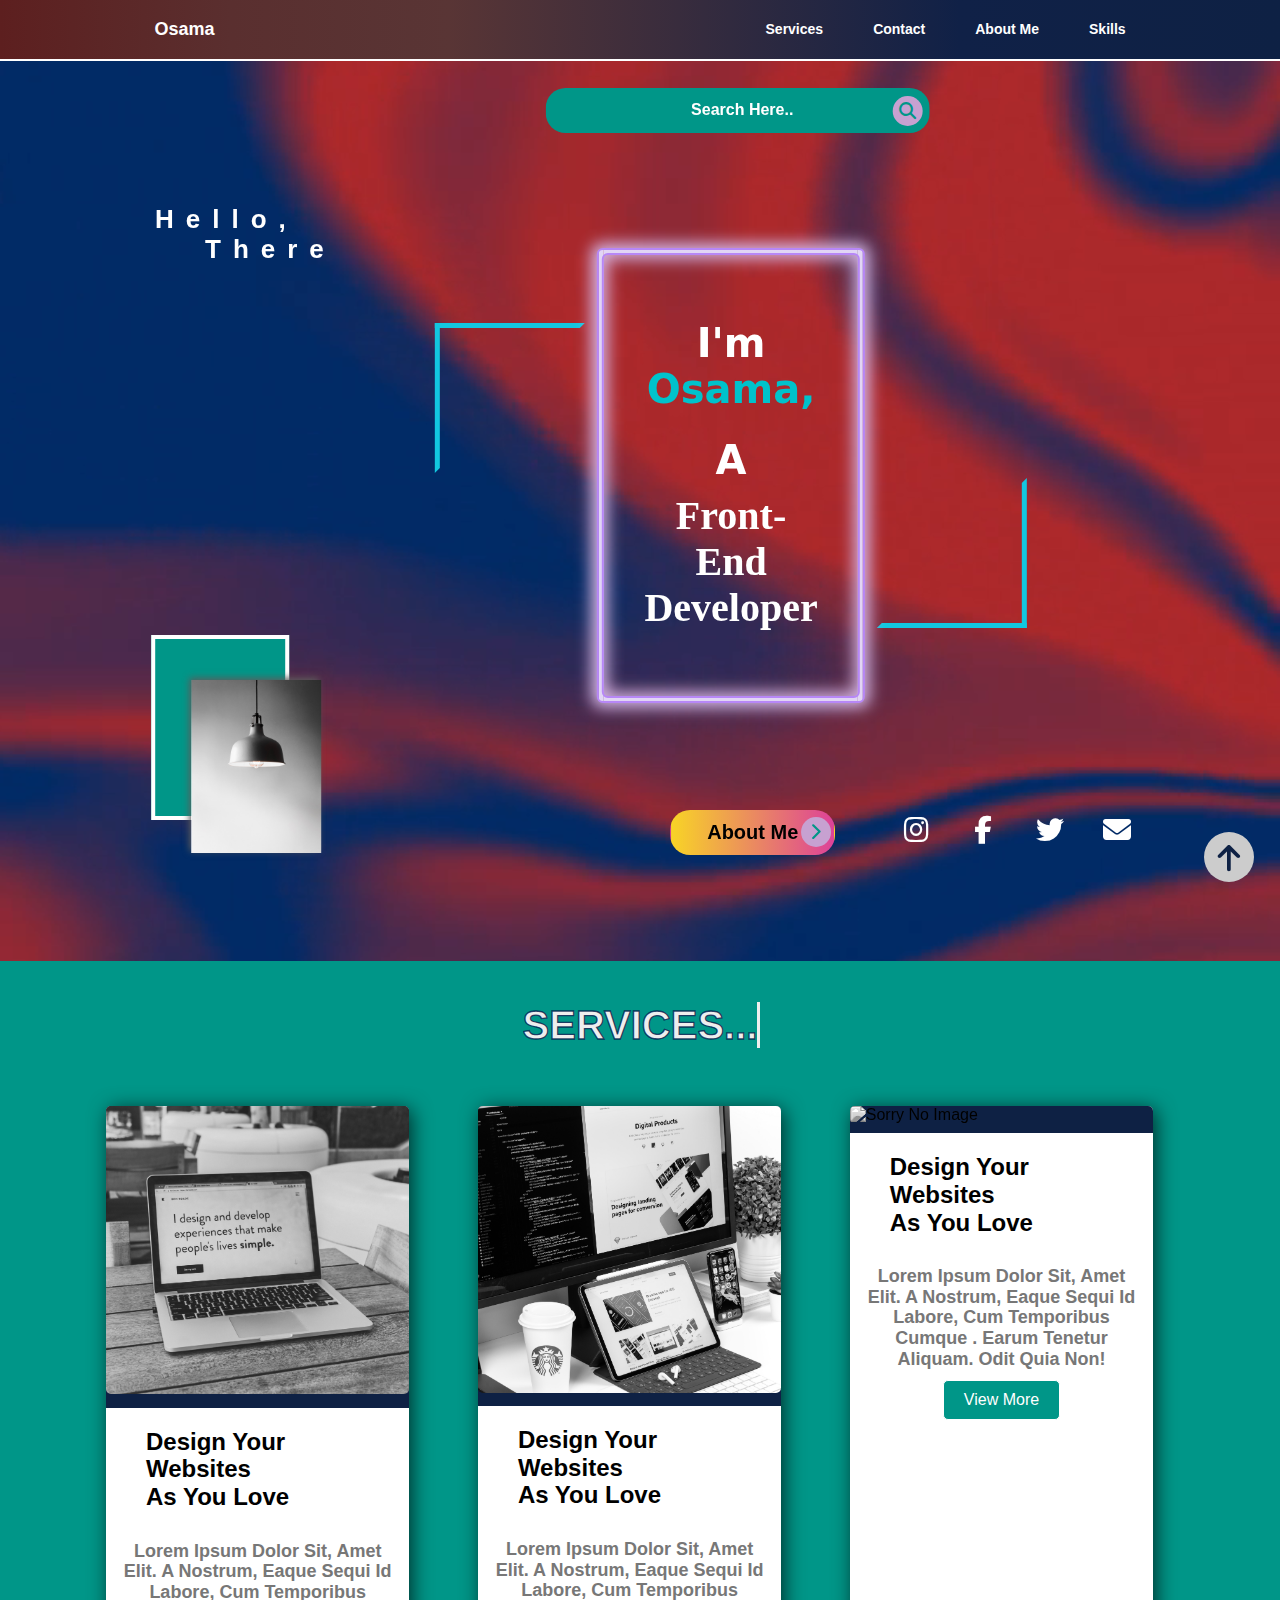
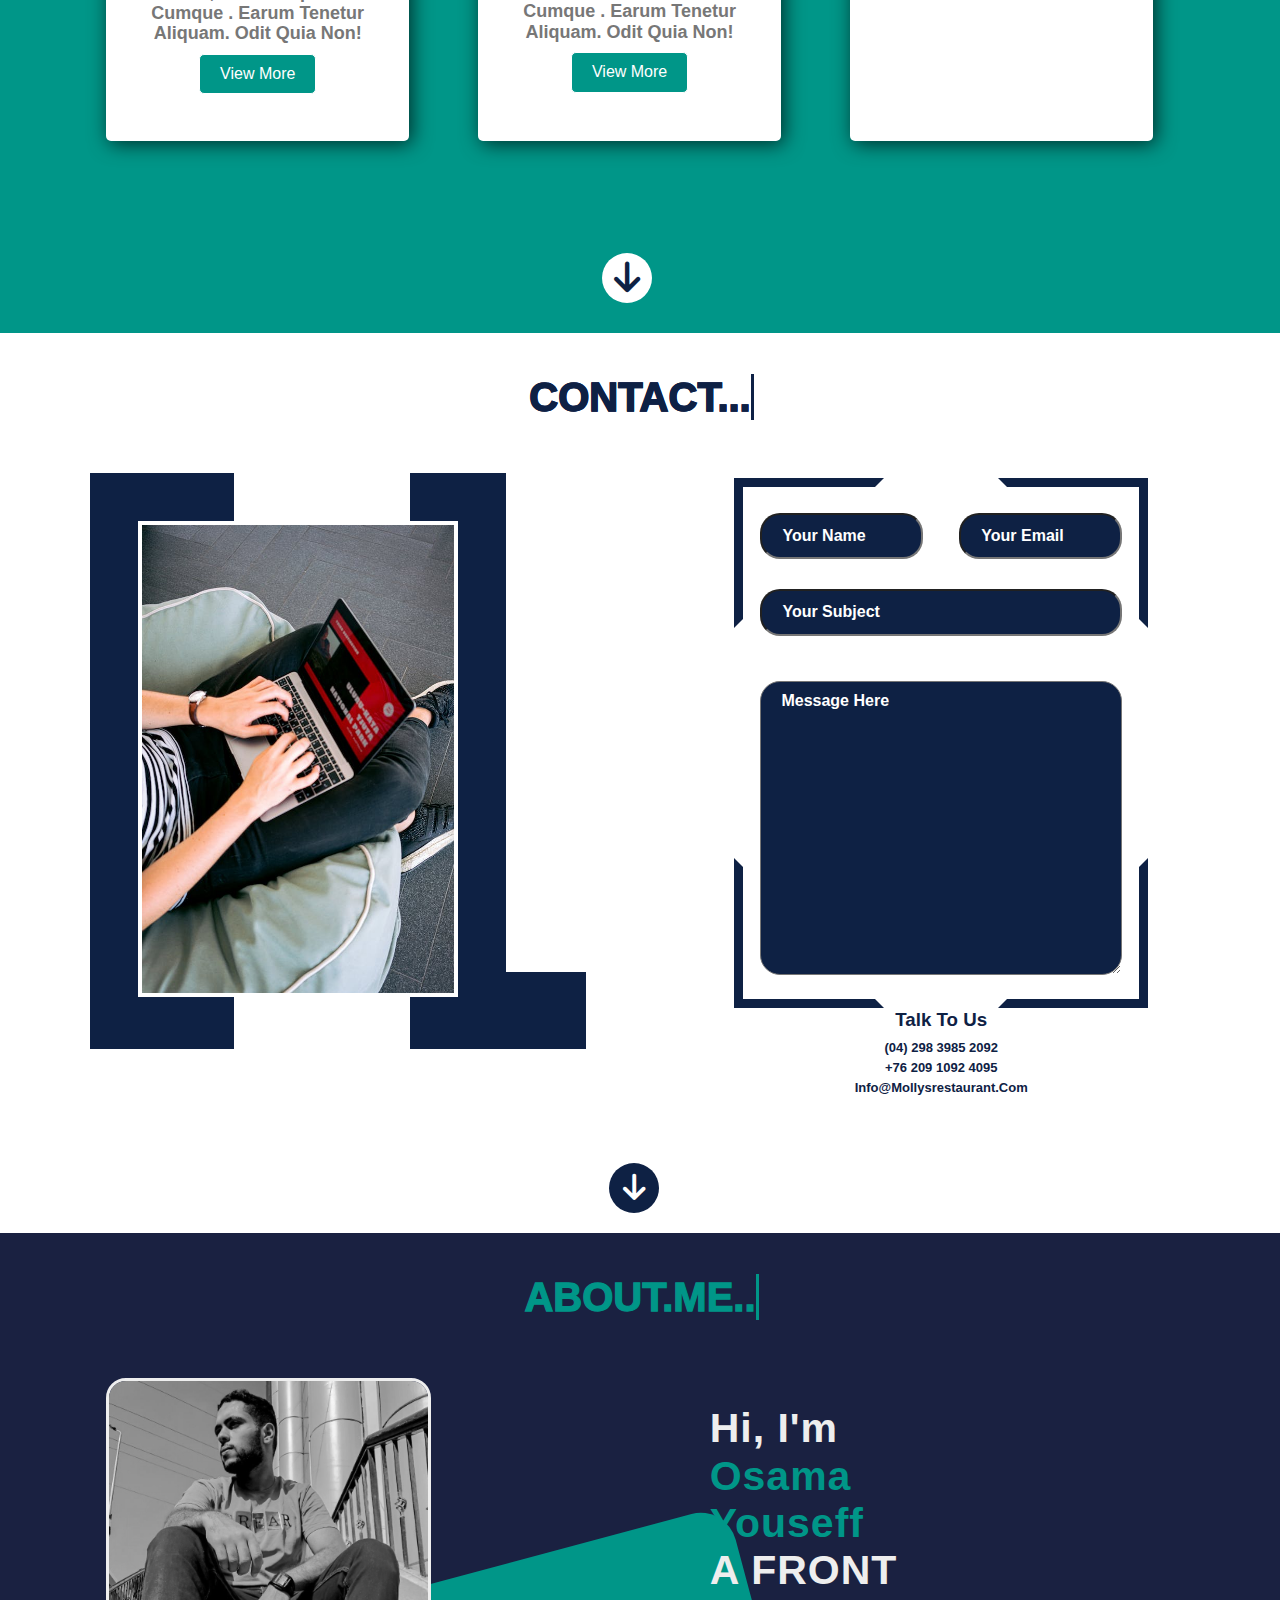
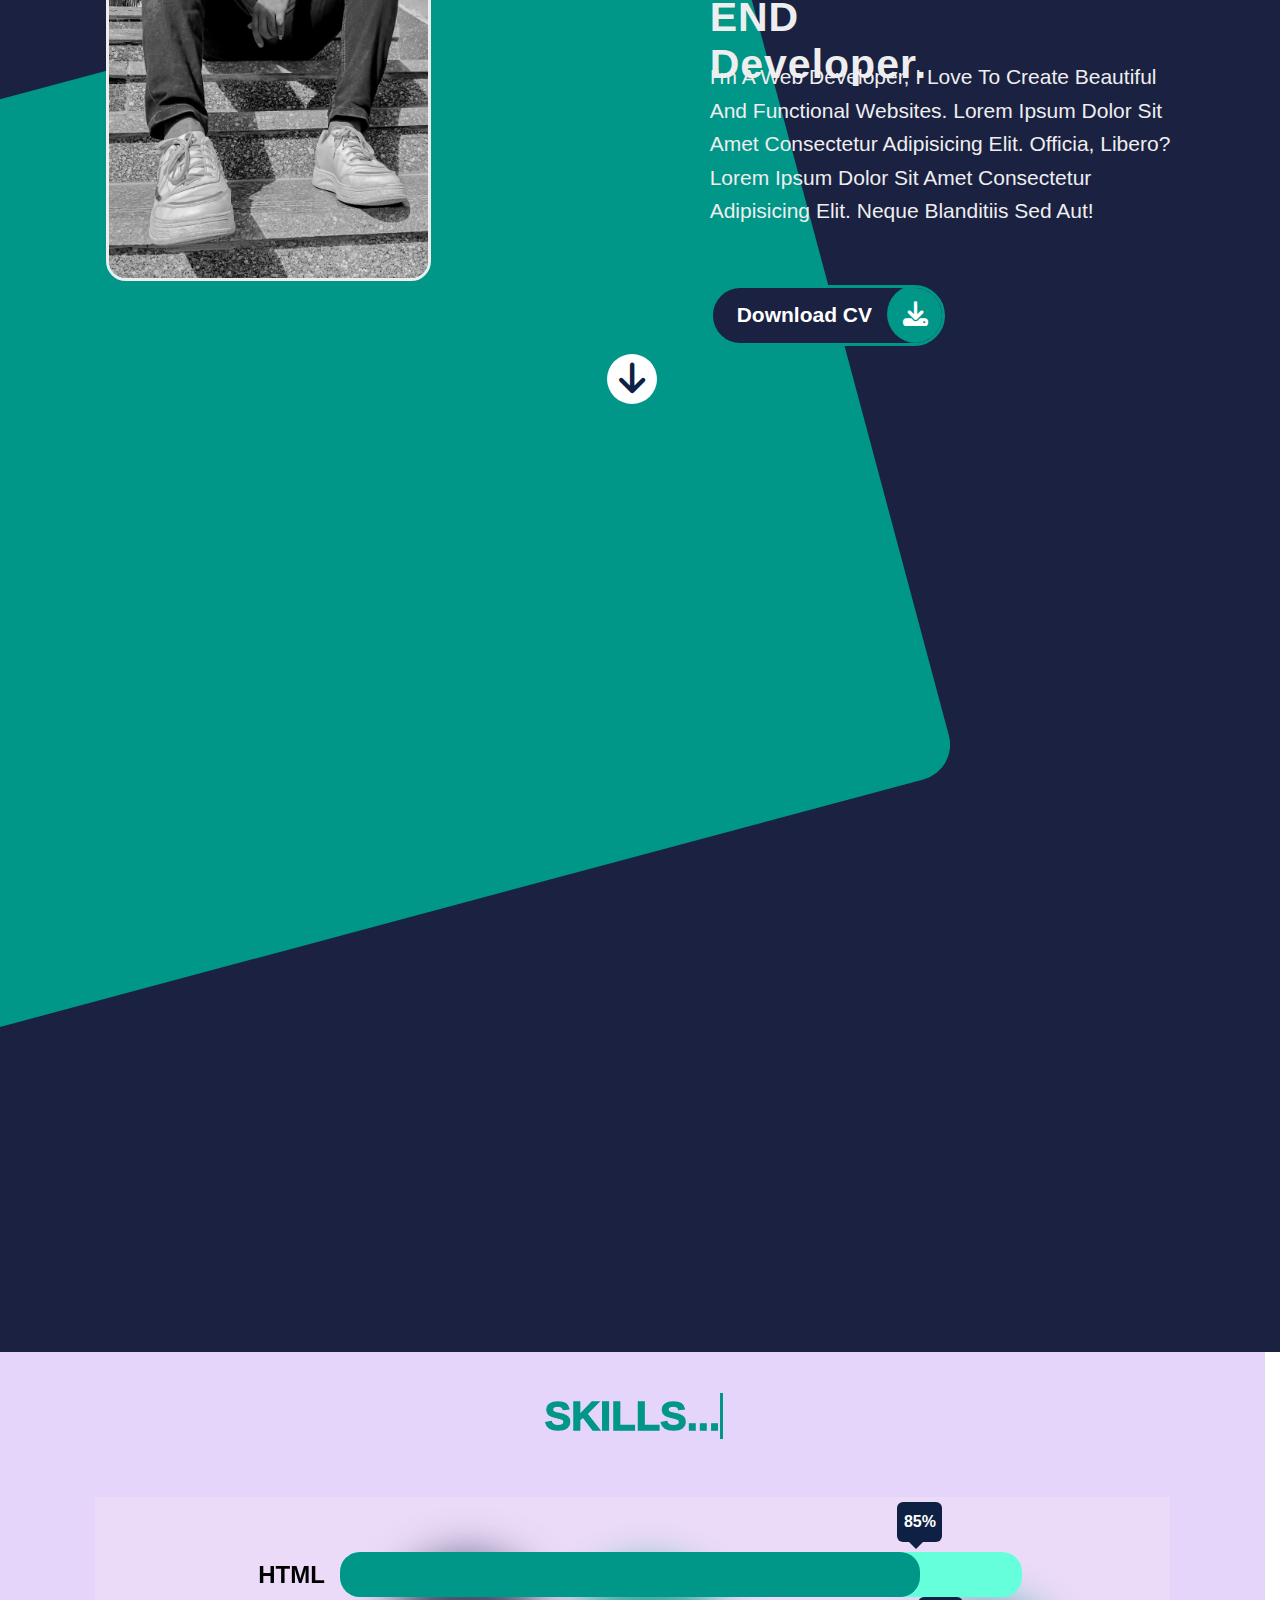
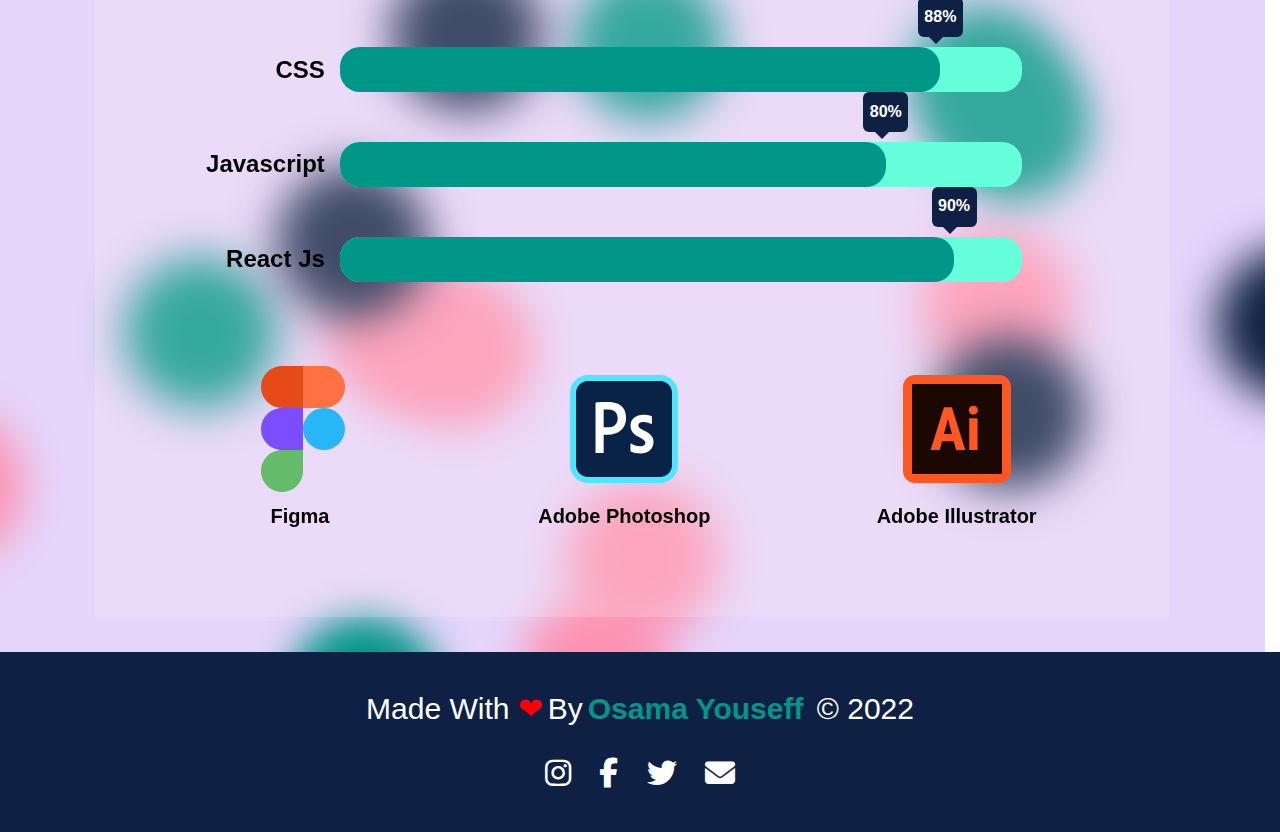
==== index.html @ 5a77f534 "rename file" ====
<!DOCTYPE html>
<html lang="en">
  <head>
    <meta charset="UTF-8" />
    <meta http-equiv="X-UA-Compatible" content="IE=edge" />
    <meta name="viewport" content="width=device-width, initial-scale=1.0" />
    <link rel="stylesheet" href="css//normalize.css" />
    <link rel="stylesheet" href="css/all.min.css" />
    <link
      rel="stylesheet"
      href="https://cdnjs.cloudflare.com/ajax/libs/font-awesome/6.1.1/css/all.min.css"
    />
    <link rel="stylesheet" href="css/portfolio.css" />
    <title>Osama's portfolio($)</title>
  </head>
  <body>
    <!-- start top-button -->
    <div class="top-button">
      <a href="#header"><i class="fa-solid fa-arrow-down"></i></a>
    </div>
    <!-- end top-button -->
    <!-- start header -->
    <header id="header">
      <div class="logo" id="logo">
        <h1>Osama</h1>
      </div>
      <div class="links">
        <ul>
          <li><a href="#services">Services</a></li>
          <li><a href="#contact">Contact</a></li>
          <li><a href="#about-me">About me</a></li>
          <li><a href="#skills">Skills</a></li>
        </ul>
      </div>
    </header>
    <!-- end header -->
    <!-- start video-container  -->
    <div class="video-container">
      <video loop muted autoplay>
        <source src="images/video.mp4" />
      </video>
    </div>
    <!-- end video-container  -->
    <!-- start landing  -->
    <div class="landing">
      <div class="search">
        <input type="search" placeholder="Search Here.." />
        <i class="fa-solid fa-magnifying-glass"></i>
      </div>
      <div class="mid-sec">
        <div class="main-text">
          <h1>
            Hello,<br />
            <span>There</span>
          </h1>
        </div>
        <div class="name-text">
          <div></div>
          <div></div>
          <span>
            <span>
              <p>I'm <span>Osama,</span></p>
              <span
                ><p>A</p>
                Front-End Developer</span
              >
            </span>
          </span>
        </div>
      </div>
      <div class="bottom-sec">
        <div class="image">
          <img src="images/phil-desforges-KP7p0-DRGbg-unsplash.jpg" alt="" />
        </div>
        <div class="button">
          <button>
            <a href="#about-me">about me</a>
            <i class="fa-solid fa-chevron-right"></i>
          </button>
        </div>
        <div class="icons">
          <i class="fa-brands fa-instagram"></i>
          <i class="fa-brands fa-facebook-f"></i>
          <i class="fa-brands fa-twitter"></i>
          <i class="fa-solid fa-envelope"></i>
        </div>
      </div>
      <div class="image">
        <img src="images/logo.png" alt="sorry there is something wrong" />
      </div>
    </div>
    <!-- start services -->
    <div class="services" id="services">
      <!-- <div class="main-heading">
        <q> Services </q>
      </div> -->
      <div class="main-heading">
        <h2 data-text="Services...">Services...</h2>
      </div>
      <div class="container">
        <div class="services-sec">
          <div class="servs">
            <div class="srv-box">
              <div class="floating-box">
                <div class="image">
                  <img src="images/design1.jpg" alt="sorry no image" />
                </div>
                <div class="info">
                  <h4>
                    design your websites<br />
                    as you love
                  </h4>
                  <p>
                    Lorem ipsum dolor sit, amet elit. A nostrum, eaque sequi id
                    labore, cum temporibus cumque . Earum tenetur aliquam. odit
                    quia non!
                  </p>
                  <div class="button">
                    <button>View More</button>
                  </div>
                </div>
              </div>
            </div>
            <div class="srv-box">
              <div class="floating-box">
                <div class="image">
                  <img src="images/design2.jpg" alt="sorry no image" />
                </div>
                <div class="info">
                  <h4>
                    design your websites<br />
                    as you love
                  </h4>
                  <p>
                    Lorem ipsum dolor sit, amet elit. A nostrum, eaque sequi id
                    labore, cum temporibus cumque . Earum tenetur aliquam. odit
                    quia non!
                  </p>
                  <div class="button">
                    <button>View More</button>
                  </div>
                </div>
              </div>
            </div>
            <div class="srv-box">
              <div class="floating-box">
                <div class="image">
                  <img src="images/design3.jpg" alt="sorry no image" />
                </div>
                <div class="info">
                  <h4>
                    design your websites<br />
                    as you love
                  </h4>
                  <p>
                    Lorem ipsum dolor sit, amet elit. A nostrum, eaque sequi id
                    labore, cum temporibus cumque . Earum tenetur aliquam. odit
                    quia non!
                  </p>
                  <div class="button">
                    <button>View More</button>
                  </div>
                </div>
              </div>
            </div>
          </div>
        </div>
      </div>
      <span class="button-down"
        ><a href="#contact"><i class="fa-solid fa-arrow-down"></i></a
      ></span>
    </div>
    <!-- end services -->
    <!-- start contact -->
    <div class="contact" id="contact">
      <div class="main-heading">
        <h2 data-text="contact...">contact...</h2>
      </div>
      <div class="container">
        <div class="left-sec">
          <div class="image">
            <img src="images/pexels-photo-3153204.jpeg" alt="" />
            <span></span>
          </div>
        </div>
        <div class="right-sec">
          <form action="">
            <div>
              <input type="text" name="name" id="" placeholder="Your Name" />
              <input type="text" name="name" id="" placeholder="Your Email" />
            </div>
            <input type="text" name="name" id="" placeholder="Your Subject" />
            <textarea name="" id="" placeholder="message here"></textarea>
            <ul>
              <li></li>
              <li></li>
              <li></li>
              <li></li>
            </ul>
          </form>
          <div class="info">
            <h3>talk to us</h3>
            <ul>
              <li>(04) 298 3985 2092</li>
              <li>+76 209 1092 4095</li>
              <li>info@mollysrestaurant.com</li>
            </ul>
          </div>
        </div>
        <span class="button-down"
          ><a href="#about-me"><i class="fa-solid fa-arrow-down"></i></a
        ></span>
      </div>
    </div>
    <!-- start contact -->
    <!-- start about me -->
    <div class="about-me" id="about-me">
      <div class="main-heading">
        <h2 data-text="about.me..">about.me..</h2>
      </div>
      <div class="container">
        <div class="about-me-sec">
          <div class="left-sec">
            <div class="image">
              <img src="images/photo_3_2022-11-09_17-26-50.jpg" alt="" />
            </div>
          </div>
          <div class="right-sec">
            <h1>
              Hi, I'm
              <span> Osama Youseff</span><br />
              A FRONT END Developer.
            </h1>
            <p>
              I'm a Web Developer, I love to create beautiful and functional
              websites. Lorem ipsum dolor sit amet consectetur adipisicing elit.
              Officia, libero? Lorem ipsum dolor sit amet consectetur
              adipisicing elit. Neque blanditiis sed aut!
            </p>
            <div class="button">
              <button>
                <span>download CV </span>
                <span></span>
                <i class="fa-solid fa-download"></i>
              </button>
            </div>
          </div>
        </div>
        <span class="button-down"
          ><a href="#skills"><i class="fa-solid fa-arrow-down"></i></a>
        </span>
      </div>
    </div>
    <!-- end about me -->
    <!-- start skills -->
    <div class="skills" id="skills">
      <div class="background">
        <span></span>
        <span></span>
        <span></span>
        <span></span>
        <span></span>
        <span></span>
        <span></span>
        <span></span>
        <span></span>
        <span></span>
        <span></span>
        <span></span>
        <span></span>
        <span></span>
        <span></span>
        <span></span>
        <span></span>
        <span></span>
        <span></span>
        <span></span>
      </div>
      <div class="main-heading">
        <h2 data-text="skills...">skills...</h2>
      </div>
      <div class="container">
        <div class="box-skills">
          <div class="skill">
            <p>HTML</p>
            <div class="prog">
              <span style="width: 85%" data-prog="85%"></span>
            </div>
          </div>
          <div class="skill">
            <p>CSS</p>
            <div class="prog">
              <span style="width: 88%" data-prog="88%"></span>
            </div>
          </div>
          <div class="skill">
            <p>javascript</p>
            <div class="prog">
              <span style="width: 80%" data-prog="80%"></span>
            </div>
          </div>
          <div class="skill">
            <p>React js</p>
            <div class="prog">
              <span style="width: 90%" data-prog="90%"></span>
            </div>
          </div>
        </div>
        <div class="more-skills">
          <div class="skl">
            <div class="image">
              <img src="images/icons8-figma-144.svg" alt="" />
            </div>
            <p>Figma</p>
          </div>
          <div class="skl">
            <div class="image">
              <img src="images/icons8-adobe-photoshop-144.svg" alt="" />
            </div>
            <p>adobe photoshop</p>
          </div>
          <div class="skl">
            <div class="image">
              <img src="images/icons8-adobe-illustrator-144.svg" alt="" />
            </div>
            <p>adobe illustrator</p>
          </div>
        </div>
      </div>
    </div>
    <!-- end skills -->
    <!-- start footer -->
    <footer>
      <div class="text">
        Made With <span>❤</span>By<span>Osama youseff</span> © 2022
      </div>
      <div class="icons">
        <i class="fa-brands fa-instagram"></i>
        <i class="fa-brands fa-facebook-f"></i>
        <i class="fa-brands fa-twitter"></i>
        <i class="fa-solid fa-envelope"></i>
      </div>
    </footer>
    <!-- end footer -->
  </body>
</html>
---- css/portfolio.css ----
/* Start Global rules */

* {
  -webkit-box-sizing: border-box;
  -moz-box-sizing: border-box;
  box-sizing: border-box;
  padding: 0;
  margin: 0;
  text-transform: capitalize;
}

body {
  font-family: "Open Sans", sans-serif;
}

/* HTML */
html {
  scroll-behavior: smooth;
}
/* HTML */

ul {
  list-style: none;
}

/* End Global rules */

/* variables */
:root {
  --mainHColor: #5d1f1f;
  --mainColor: #2938a2;
  --secondColor: #0e2144;
  --thirdColor: #009688;
  --ParagraphColor: #777;
  --mainMarginRight: auto;
  --mainMarginLeft: auto;
}
/* variables */

.container {
  padding-left: 0.625em;
  padding-right: 0.625em;
  margin-left: auto;
  margin-right: auto;
  margin-top: 1.875rem;
  transition: 0.35s;
}

/* responsive design */
/* small screen */
@media (max-width: 767px) {
  .container {
    width: 85% !important;
  }
}
/* small screen */
/* medium screen */
@media (min-width: 992px) {
  .container {
    width: 85% !important;
  }
}
/* medium screen */
/* large screen */
@media (min-width: 1200px) {
  .container {
    width: 85% !important;
  }
}
/* large screen */

/* start component */
.main-heading {
  width: 100%;
  height: 15%;
  max-height: 128px;
  display: flex;
  justify-content: center;
  align-items: center;
  margin-bottom: -1%;
  position: relative;
  user-select: none;
  -webkit-user-select: none;
  -moz-user-select: none;
  /* background-color: #202232; */
  --color: #009688;
}

@media (max-width: 767px) {
  .main-heading  {
    max-height: 80px;
  }
}

.main-heading h2 {
  font-size: 40px;
  text-transform: uppercase;
  color: transparent;
  -webkit-text-stroke: 0.1vw #009688;
  position: relative;
}
.main-heading h2::before {
  content: attr(data-text);
  position: absolute;
  width: 100%;
  height: 100%;
  overflow: hidden;
  left: 0;
  top: 0;
  color: var(--color);
  -webkit-text-stroke: 0.1vw transparent;
  border-right: .1875rem solid var(--color);
  animation: animate 3s cubic-bezier(0.75, 0.03, 0.18, 1.03) infinite;
}
@keyframes animate {
  0% {
    width: 0%;
  }
  15% {
    border-right: none;
  }
  25% {
    width: 0%;
    border-right: .1875rem solid var(--color);
  }
  45% {
    border-right: .1875rem solid var(--color);
  }
  100% {
    width: 100%;
  }
}

/* ########################### */
.button-down {
  font-weight: 900;
  font-size: 2.1875rem;
  width: 3.125rem;
  height: 3.125rem;
  border-radius: 50%;
  background-color: white;
  position: absolute;
  bottom: -3.75rem;
  left: 47%;
  display: flex;
  justify-content: center;
  align-items: center;
  cursor: pointer;
}
.button-down a {
  color: var(--secondColor);
}

/* >>>>>>>>>>>>>>>>>>> */

/* start top-button */
.top-button {
  width: 3.125rem;
  aspect-ratio: 1 / 1;
  position: fixed;
  bottom: 2vh;
  right: 2vw;
  z-index: 1;
  background: #ccc;
  border-radius: 50%;
  display: flex;
  justify-content: center;
  align-items: center;
  font-size: 1.875rem;
  transform: rotate(180deg);
}
@media (max-width: 767px) {
  .top-button {
    display: none;
  }
}
.top-button  i  {
  color: var(--secondColor);
}
/* end top-button */
/* end component */
/* >>>>>>>>>>>>>>>>>>>>>>>>>>>>>>>>>>>>>>>>> */
/* >>>>>>>>>>>>>>>>>>>>>>>>>>>>>>>>>>>>>>>>> */


/* start header */
header {
  width: 100%;
  height: 8%;
  color: white;
  background: rgb(93, 31, 31);
  background: linear-gradient(
    90deg,
    rgba(93, 31, 31, 1) 0%,
    rgba(90, 47, 47, 1) 18%,
    rgba(89, 53, 53, 1) 35%,
    rgba(16, 33, 71, 1) 75%,
    rgba(14, 33, 68, 1) 100%
  );
  display: flex;
  justify-content: space-between;
  padding: 0.44em 9.65em;
  border-bottom: .125rem solid white;
}

header .logo {
  font-size: 0.75em;
  text-transform: uppercase;
  display: flex;
  justify-content: center;
  align-items: center;
  cursor: pointer;
}

header .logo h1 {
  transition: 0.35s;
  font-size: 1.5em;
}

header .logo h1:hover {
  color: #0f2146;
}

header .links {
  display: flex;
  justify-content: center;
  align-items: center;
}
header .links ul {
  display: flex;
}
header .links li {
  margin-left: 3.125em;
}
header .links li a {
  color: white;
  text-decoration: none;
  transition: 0.35s;
  font-size: 0.875em;
  padding-bottom: 1.0625em;
  font-weight: bold;
}

header .links li a:hover {
  color: #f44336;
  font-size: 1em;
  border-bottom: 0.125em solid #f44336;
}

/* responsive design */
@media (max-width: 767px) {
  header {
    font-size: .6875rem;
    display: flex;
    padding: 1.44em 2.25em;
  }
  header .links {
    transform: translateX(.9375rem);
  }
  header .links li {
    margin-left: 2.725em;
  }
  header .links ul {
    display: flex;
    align-items: center;
    justify-content: center;
  }
}
/* responsive design */

/* End header */

/* >>>>>>>>>>>>>>>>>>>>>>> */
/* >>>>>>>>>>>>>>>>>>>>>>> */

/* start landing */
.landing {
  max-width: 100%;
  height: 92vh;
  /* background-color: var(--mainColor); */
  aspect-ratio: 16 / 9;
  display: flex;
  flex-direction: column;
}

.video-container {
  position: relative;
}
.video-container video {
  height: 100vh;
  width: 100%;
  background-position: absolute;
  z-index: 10;
  object-fit: cover;
}

.landing .search {
  position: relative;
  top: -106%;
  width: 30%;
  height: 5%;
  left: 57%;
  transform: translateX(-50%);
}

.landing .search input {
  width: 100%;
  height: 109%;
  border-radius: 1.25rem;
  border-color: transparent;
  position: relative;
  background-color: var(--thirdColor);
  padding: 1.0625rem;
  padding-left: 16%;
  transition: 0.45s;
}

@media (min-width: 48.0625rem) {
  .landing .search:hover input {
    padding-left: 9%;
  }
}

.landing .search:hover input {
  border-color: white;
  width: 110%;
  transform: translateX(-6%);
  padding-left: 4.6875rem;
}

.landing .search input:focus {
  color: white;
  outline-color: transparent;
}
.landing .search input::placeholder {
  position: relative;
  left: 30%;
  font-weight: bold;
  color: white;
}

.landing .search i {
  /* transform: translate(21.0625rem, -2.3125rem); */
  position: absolute;
  right: .4375rem;
  top: 20%;
  font-size: 1.0625rem;
  background-color: #c7a1d1;
  color: var(--thirdColor);
  display: flex;
  justify-content: center;
  width: 1.875rem;
  height: 1.875rem;
  align-items: center;
  border-radius: 50%;
  transition: 0.5s;
}

.landing .search:hover i {
  position: absolute;
  right: -1%;
  top: 20%;
}

/*  */
@media (max-width: 767px) {
  .landing .search {
    position: relative;
    top: -106%;
    width: 80%;
    height: 5%;
    left: 50%;
  }
  .landing .search input {
    padding-left: 6%;
  }
  .landing .search:hover i {
    position: absolute;
    right: -8%;
    top: 14%;
  }
  .landing .search:hover input {
    border-color: white;
    width: 120%;
    transform: translateX(-8%);
    padding-left: 14%;
  }
}

.landing .mid-sec {
  position: relative;
  top: -88%;
  width: 100%;
  height: auto;
  display: flex;
  justify-content: space-between;
}
.landing .mid-sec .main-text {
  width: 4%;
  height: 40%;
  color: #ffffff;
  font-size: .8125rem;
  transform: translate(9.6875rem, -5.625rem);
  letter-spacing: .75rem;
}
.landing .mid-sec .main-text h1 span {
  margin-left: 3.125rem;
}

/* responsive design */
@media (max-width: 767px) {
  .landing .mid-sec .main-text {
    transform: translate(6.875rem, -6.875rem);
  }
}
/* responsive design */

/* >>>>>>>>>>>>>>>>>>>>>>>>>>> */
.name-text {
  /* width: 37.5rem; */
  /* height: 18.75rem; */
  width: 47.9%;
  height: 318%;
  display: inline-flex;
  justify-content: space-evenly;
  align-items: center;
  flex-direction: column;
  flex-wrap: nowrap;
  border-radius: var(--borderRadius, .625rem);
  position: relative;
  top: 50%;
  right: 50%;
  transform: translate(63.5%, 0%);
}

.name-text > div {
  width: 9.375rem;
  height: 9.375rem;
  border: .3125rem solid #12c7e0;
  position: absolute;
}

.name-text > div:first-of-type {
  top: -0.125rem;
  left: -0.125rem;
  border-color: #12c7e0 transparent transparent #12c7e0;
}
.name-text > div:nth-of-type(2) {
  bottom: -0.125rem;
  right: -0.125rem;
  border-color: transparent #12c7e0 #12c7e0 transparent;
}

.name-text span {
  border-radius: .25rem;
}

.landing .mid-sec .name-text > span {
  width: 45%;
  height: 150%;
  background-color: transparent;
  position: absolute;
  border: .3125rem solid transparent;
  border-image: linear-gradient(0deg, #e1d5f5, #e1d5f5);
  border-image-slice: 1;
  outline: .125rem solid #b787f7;
  box-shadow: 0rem 0rem .9375rem .4375rem #d3b3e2, inset 0rem 0rem 1rem .25rem #d3b3e2;
}

.landing .mid-sec .name-text > span > span {
  border-image: linear-gradient(0deg, #8956db, #b787f7);
  width: 100%;
  height: 100%;
  background-color: transparent;
  outline: .125rem solid #b787f7;
  position: absolute;
  display: flex;
  justify-content: space-evenly;
  flex-direction: column;
  align-items: center;
  color: white;
  font-weight: 600;
  font-size: 2.8125rem;
}

.landing .mid-sec .name-text > span > span p {
  display: flex;
  flex-direction: column;
  font-size: 2.5rem;
  text-align: center;
  font-family: system-ui;
  transform: translateY(.625rem);
  font-weight: 600;
}

.landing .mid-sec .name-text > span > span p > span {
  color: #00c2cb;
}

.landing .mid-sec .name-text > span > span > span {
  display: flex;
  flex-direction: column;
  font-size: 2.5rem;
  font-family: serif;
  transform: translateY(-0.625rem);
  font-weight: 600;
  width: 70%;
  text-align: center;
}

.landing .mid-sec .name-text > span > span > span > p {
  transform: translateY(-0.625rem);
}

/* responsive design */

@media (max-width: 767px) {
  .name-text {
    width: 88.9%;
    height: 228%;
    transform: translate(50.5%, 0%);
  }
  .name-text > div {
    width: 4.375rem;
    height: 4.375rem;
  }
  .landing .mid-sec .name-text > span {
    width: 57%;
    height: 143%;
  }
  .landing .mid-sec .name-text > span > span p {
    font-size: 1.875rem;
    transform: translateY(0rem);
  }
  .landing .mid-sec .name-text > span > span > span {
    font-size: 1.875rem;
    transform: translateY(0rem);
  }
}

/* responsive design */

/* end landing sec */

/* >>>>>>>>>>>>>>>>>>>>>>>>>>> */
/* >>>>>>>>>>>>>>>>>>>>>>>>>>> */

/* start bottom-sec */

.bottom-sec {
  position: relative;
  display: flex;
  top: -35.5%;
  left: 50%;
  transform: translateX(-50%);
  /* width: 102.4%; */
  width: 92%;
  padding: 2.5rem;
  align-items: flex-end;
  justify-content: space-between;
}

.bottom-sec .image {
  width: 8.125rem;
  position: absolute;
  transform: translate(2.5rem, .625rem);
  left: 6.25rem;
}
.bottom-sec .image::before {
  content: "";
  height: 100%;
  background-color: var(--thirdColor);
  border: .25rem solid white;
  width: 100%;
  position: absolute;
  left: -2.5rem;
  top: -2.8125rem;
  z-index: -1;
}
.bottom-sec .image img {
  width: 100%;
  box-shadow: -0.125rem -0.125rem .4375rem 0 #5c5c5c;
}

.bottom-sec .button {
  width: 20%;
  height: 46%;
  position: absolute;
  right: 50%;
  transform: translateX(35%);
}

.bottom-sec .button button {
  width: 70%;
  height: 120%;
  border-radius: 1.25rem;
  border-color: transparent;
  display: flex;
  align-items: center;
  justify-content: space-evenly;
  color: rgb(31, 31, 31);
  border: .0938rem solid transparent;
  transform: translateX(10.875rem);
  cursor: pointer;
  text-transform: capitalize;
  font-weight: bold;
  transition: 0.45s;
  padding-left: 0;
  background: rgb(248, 212, 38);
  background: linear-gradient(
    90deg,
    rgba(248, 212, 38, 1) 0%,
    rgba(221, 66, 153, 1) 100%
  );
}
.bottom-sec .button button a {
  text-decoration: none;
  color: #000000;
  font-size: 1.25rem;
}

.bottom-sec .button button:hover {
  width: 85%;
  transform: translateX(9.6875rem);
  padding: 0 .9375rem;
  padding-left: 0rem;
}

.bottom-sec .button button i {
  position: absolute;
  /* transform: translate(21.0625rem, -2.3125rem); */
  top: 13%;
  right: 2%;
  font-size: 1.0625rem;
  background-color: #c7a1d1;
  color: var(--thirdColor);
  display: flex;
  justify-content: center;
  width: 1.875rem;
  height: 1.875rem;
  align-items: center;
  border-radius: 50%;
  transition: 0.5s;
}

.bottom-sec .button button:hover i {
  transform: translate(.125rem, -0.0625rem);
}

.bottom-sec .icons {
  width: 20%;
  display: flex;
  justify-content: space-between;
  /* transform: translateX(10rem); */
  position: absolute;
  right: 8%;
}
/* responsive design */
@media (min-width: 90rem) {
  .bottom-sec .icons {
    position: absolute;
    right: -6%;
  }
}
/* responsive design */
.bottom-sec .icons i {
  font-size: 1.75rem;
  color: white;
  transition: 0.45s;
  width: 2.1875rem;
  height: 2.1875rem;
  display: flex;
  justify-content: center;
  align-items: center;
}

.bottom-sec .icons i:first-of-type:hover,
.bottom-sec .icons i:nth-of-type(2):hover,
.bottom-sec .icons i:nth-of-type(3):hover,
.bottom-sec .icons i:nth-of-type(4):hover {
  background-color: white;
  padding: .3125rem;
  border-radius: 50%;
}

.bottom-sec .icons i:first-of-type:hover {
  color: #e91e63;
}
.bottom-sec .icons i:nth-of-type(2):hover {
  color: blue;
}
.bottom-sec .icons i:nth-of-type(3):hover {
  color: #20bbbb;
}
.bottom-sec .icons i:nth-of-type(4):hover {
  color: black;
}

.landing > .image {
  flex: 1;
  width: 16%;
  display: flex;
  justify-content: center;
  align-items: center;
  height: 50%;
  position: absolute;
  top: 0%;
  right: 2%;
  display: none;
}

.landing > .image img {
  width: 55%;
}

/* responsive design */
@media (max-width: 767px) {
  .landing > .image {
    display: none;
  }
}
@media (min-width: 48.0625rem) {
  .landing .search {
    transform: translateX(-74%);
  }
  .bottom-sec .button {
    transform: translateX(-15%);
  }
  .name-text {
    transform: translate(48.5%, 0%);
    width: 57.9%;
  }
}

@media (max-width: 61.9375rem) {
  .landing .search input {
    padding-left: 9%;
  }
  .landing .search:hover input {
    padding-left: 9%;
  }
}

@media (min-width: 74.375rem) {
  .landing .search {
    transform: translateX(-48%);
  }
  .bottom-sec .button {
    transform: translateX(39%);
  }
  .name-text {
    transform: translate(65.5%, 0%);
    width: 45.9%;
  }
  .landing .search input {
    padding-left: 13%;
  }
}

@media (max-width: 767px) {
  .landing .search:hover input {
    border-color: white;
    width: 110%;
    transform: translateX(-4%);
    padding-left: 11%;
  }
  .landing .search:hover i {
    position: absolute;
    right: -4%;
    top: 14%;
  }
  .bottom-sec {
    position: relative;
    display: flex;
    top: -48.5%;
    left: 53%;
    width: 50%;
  }
  .bottom-sec .image {
    width: 5.625rem;
    position: absolute;
    transform: translate(-8.75rem, 5.0625rem);
  }
  .bottom-sec .icons i {
    margin-right: 1.25rem;
    transform: translateX(-2.375rem);
  }
  .bottom-sec .button {
    width: 140%;
    height: 46%;
    position: absolute;
    right: 50%;
    transform: translateX(28%);
  }
  .bottom-sec .button button {
    width: 62%;
    padding-right: .25rem;
    position: absolute;
    /* transform: translate(10.8125rem ,-1.875rem); */
    left: .625rem;
    top: -2.5rem;
  }
  .bottom-sec .icons {
    transform: translate(-0.625rem, 2.5rem);
  }
  .bottom-sec .button button:hover {
    width: 70%;
    transform: translate(9.5625rem, 0rem);
    padding: 0 .9375rem;
    padding-left: 0rem;
  }
  .bottom-sec .button button i {
    transform: rotate(90deg);
  }
  .bottom-sec .button button:hover i {
    transform: translate(-0.375rem, -0.0625rem) rotate(90deg);
  }
}
/* responsive design */

/* End landing */

/* >>>>>>>>>>>>>>>>>>>>>>> */
/* >>>>>>>>>>>>>>>>>>>>>>> */
/* >>>>>>>>>>>>>>>>>>>>>>> */

/* start content sec */

.services {
  max-width: 100%;
  height: 108vh;
  background-color: var(--thirdColor);
  margin-top: -92.5vh;
  position: relative;
  margin-bottom: 5.625rem;
}
@media (max-width: 767px) {
  .services {
    height: 108%;
  }
  .services .main-heading {
    transform: translateY(3.75rem);
    margin-bottom: 7.5rem;
  }
}
.services .main-heading {
  --serveriesColor: #eee;
}
.services .main-heading h2 {
  -webkit-text-stroke: 0.1vw #009688;
}
.services .main-heading h2::before {
  color: var(--serveriesColor);
  -webkit-text-stroke: 0.1vw #001b4dd6;
  border-right: .1875rem solid var(--serveriesColor);
  animation: animates 3s cubic-bezier(0.75, 0.03, 0.18, 1.03) infinite;
}
@keyframes animates {
  0% {
    width: 0%;
  }
  15% {
    border-right: none;
  }
  25% {
    width: 0%;
    border-right: .1875rem solid var(--serveriesColor);
  }
  45% {
    border-right: .1875rem solid var(--serveriesColor);
  }
  100% {
    width: 100%;
  }
}
/* 
.services::before  {
  content: "\f063";
  font-family: "Font Awesome 5 Free";
  font-weight: 900;
  font-size: 2.1875rem;
  color: var(--secondColor);
  width: 3.125rem;
  height: 3.125rem;
  border-radius: 50%;
  background-color: white;
  position: absolute;
  bottom: .3125rem;
  left: 47%;
  display: flex;
  justify-content: center;
  align-items: center;
  cursor: pointer;
} */

.services .container {
  height: 75%;
  display: flex;
  position: relative;
  justify-content: space-between;
}

.services-sec {
  width: 97.5%;
  height: 100%;
}

.services-sec .servs {
  display: flex;
  justify-content: space-between;
  width: 100%;
  height: 90%;
}
@media (max-width: 767px) {
  .services-sec .servs {
    display: flex;
    justify-content: space-between;
    width: 100%;
    height: 290%;
    flex-direction: column;
    align-items: center;
  }
}
.services-sec .servs .srv-box {
  position: relative;
  width: calc(100% / 3.5);
  height: 38.75rem;
}

@media (max-width: 767px) {
  .services-sec .servs .srv-box {
    width: 100%;
    height: max(53.125rem, 712px);
    margin-bottom: 1.25rem;
  }
  .services-sec .servs .srv-box:hover {
    height: max(53.125rem, 616px);
  }
}
.services-sec .servs .srv-box .floating-box {
  width: 102%;
  height: 102.5%;
  display: flex;
  flex-direction: column;
  position: absolute;
  top: 0%;
  left: 0;
  background-color: white;
  align-items: center;
  z-index: 3;
  border-radius: .3125rem;
  transition: 0.5s ease-in-out;
  box-shadow: .1875rem .1875rem 1.25rem 0 #000000b0;
  transition: 0.4s ease-in-out;
}

@media (max-width: 767px) {
  .services-sec .servs .srv-box .floating-box {
    width: 102%;
    height: 97.5%;
  }
}

.services-sec .servs .srv-box .floating-box:hover {
  height: 98%;
}

@media (max-width: 25rem) {
  .services-sec .servs .srv-box {
    margin-bottom: -8.125rem;
  }
  .services-sec .servs .srv-box .floating-box {
    width: 102%;
    height: 72.5%;
  }
  .services-sec .servs .srv-box .floating-box:hover {
    height: 70%;
  }
}

.services-sec .servs .srv-box .floating-box .info {
  transition: 0.4s ease-in-out;
  width: 100%;
}
.services-sec .servs .srv-box .floating-box:hover .info {
  transition: 0.4s ease-in-out;
  transform: translateY(-0.625rem);
}

.services-sec .servs .srv-box .floating-box .info h4 {
  font-size: 1.5rem;
  flex-wrap: wrap;
  text-align: start;
  font-weight: bold;
  color: black;
  margin-top: 1.25rem;
  padding: 0 2.5rem 1.25rem;
}
.services-sec .servs .srv-box .floating-box .info p {
  font-size: 1.125rem;
  flex-wrap: wrap;
  text-align: center;
  font-weight: bold;
  color: var(--ParagraphColor);
  margin-top: .625rem;
  padding: 0rem .9375rem;
}
.services-sec .servs .srv-box .floating-box .image {
  width: 100%;
  margin: 0 auto;
  border-bottom: .5625rem solid var(--secondColor);
  background-color: var(--secondColor);
  border-radius: .3125rem;
  border-bottom-right-radius: 0;
  border-bottom-left-radius: 0;
}
.services-sec .servs .srv-box .floating-box .image img {
  width: 100%;
  border-radius: .3125rem;
  filter: grayscale(1);
  transition: 0.4s ease-in-out;
}
.services-sec .servs .srv-box .floating-box:hover .image img {
  filter: grayscale(0);
  transform: scale(1.08);
}

.services-sec .servs .srv-box .floating-box .button {
  display: flex;
  justify-content: center;
  align-items: center;
}
.services-sec .servs .srv-box .floating-box .button button {
  padding: .625rem 1.25rem;
  border: none;
  margin-top: .625rem;
  background-color: var(--thirdColor);
  color: white;
  border-radius: .3125rem;
  cursor: pointer;
  margin: .625rem;
  border: .0625rem solid white;
}

.services .button-down {
  position: absolute;
  bottom: 1.875rem;
}
@media (max-width: 767px) {
  .services .button-down {
    position: absolute;
    left: 41%;
    top: 97%;
  }
}
/* start content sec */

/* start contact sec */

.contact {
  max-width: 100%;
  height: 100vh;
  background-color: #ffffff;
  --contactColor: #0f2146;
}

.contact .main-heading {
  margin-top: -5.625rem;
}
.contact .main-heading h2 {
  -webkit-text-stroke: 0.1vw var(--contactColor);
}
.contact .main-heading h2::before {
  color: #0e2144;
  -webkit-text-stroke: 0.1vw var(--contactColor);
  border-right: .1875rem solid var(--contactColor);
  animation: animatec 3s cubic-bezier(0.75, 0.03, 0.18, 1.03) infinite;
}
@keyframes animatec {
  0% {
    width: 0%;
  }
  15% {
    border-right: none;
  }
  25% {
    width: 0%;
    border-right: .1875rem solid var(--contactColor);
  }
  45% {
    border-right: .1875rem solid var(--contactColor);
  }
  100% {
    width: 100%;
  }
}

.contact .container {
  width: 80% !important;
}

.contact .container {
  position: relative;
  display: flex;
  justify-content: space-between;
  height: 75%;
}

.contact .left-sec {
  width: calc(100% / 3);
  height: 90%;
}

.contact .left-sec .image {
  width: 20rem;
  position: relative;
  z-index: 2;
  margin-top: 2.6875rem;
}

.contact .left-sec .image span {
  position: absolute;
  width: 40%;
  height: 16%;
  bottom: -3rem;
  background-color: var(--secondColor);
}

.contact .left-sec .image::before {
  content: "";
  position: absolute;
  width: 45%;
  height: 120%;
  top: -10%;
  left: -15%;
  background-color: var(--secondColor);
  z-index: -1;
}

.contact .left-sec .image::after {
  content: "";
  position: absolute;
  width: 30%;
  height: 120%;
  top: -10%;
  right: -15%;
  background-color: var(--secondColor);
  z-index: -1;
}
.contact .left-sec img {
  width: 100%;
  border: .25rem solid white;
  position: relative;
}
.contact .right-sec {
  width: calc(100% / 2.5);
  height: 90%;
  display: flex;
  flex-direction: column;
}
.contact .right-sec form {
  height: 90%;
  width: 100%;
  display: flex;
  flex-direction: column;
  padding: 1.25rem;
  position: relative;
}
.contact .right-sec form > div {
  display: flex;
  justify-content: space-between;
  flex-basis: 20%;
}
.contact .right-sec form > div input {
  width: 45%;
}

.contact .right-sec form input {
  padding: .75rem 1.25rem;
  margin-bottom: .9375rem;
  margin-top: .9375rem;
  border-radius: 1.25rem;
  background-color: var(--secondColor);
  z-index: 3;
}

.contact .right-sec form textarea {
  padding: .625rem 1.25rem;
  margin-bottom: 1.875rem;
  margin-top: 1.875rem;
  height: 25rem;
  border-radius: 1.25rem;
  background-color: var(--secondColor);
}
.contact .right-sec form textarea::placeholder,
.contact .right-sec form input::placeholder {
  color: white;
  font-weight: bold;
}

.contact .right-sec form input:focus,
.contact .right-sec form textarea:focus {
  color: white;
  font-weight: bold;
}

.contact .right-sec .info {
  height: 10%;
  width: 100%;
  display: flex;
  justify-content: center;
  align-items: center;
  flex-direction: column;
  text-align: center;
  font-weight: bold;
}
.contact .right-sec .info h3 {
  margin-bottom: .625rem;
  color: var(--secondColor);
}
.contact .right-sec .info ul li {
  color: var(--secondColor);
  font-size: .8125rem;
  margin-bottom: .3125rem;
}

.right-sec form > ul li {
  width: 9.375rem;
  height: 9.375rem;
  border: .5625rem solid var(--secondColor);
}

.right-sec form > ul li:first-of-type {
  position: absolute;
  right: -0.375rem;
  bottom: 3%;
  border-color: transparent var(--secondColor) var(--secondColor) transparent;
}
.right-sec form > ul li:nth-of-type(2) {
  position: absolute;
  left: -0.375rem;
  bottom: 3%;
  border-color: transparent transparent var(--secondColor) var(--secondColor);
}
.right-sec form > ul li:nth-of-type(3) {
  position: absolute;
  left: -0.375rem;
  top: 0%;
  border-color: var(--secondColor) transparent transparent var(--secondColor);
}
.right-sec form > ul li:nth-of-type(4) {
  position: absolute;
  right: -0.375rem;
  top: 0%;
  border-color: var(--secondColor) var(--secondColor) transparent transparent;
}
.contact .button-down {
  background-color: var(--secondColor);
  position: absolute;
}
.contact .button-down a {
  color: white;
  font-size: 1.875rem;
}

@media (max-width: 767px) {
  .contact {
    height: 140vh;
    max-width: 100%;
  }
  .contact .container {
    display: flex;
    flex-direction: column;
  }
  .contact .left-sec {
    width: 100%;
    height: 60%;
  }
  .contact .right-sec {
    width: 100%;
    height: 40%;
  }
  .contact .left-sec .image {
    margin: auto;
    width: 14.375rem;
  }
  .contact .left-sec .image::before {
    content: "";
    position: absolute;
    width: 30%;
    height: 120%;
    top: -10%;
    left: -15%;
    background-color: var(--secondColor);
    z-index: -1;
  }
  .contact .left-sec .image::after {
    content: "";
    position: absolute;
    width: 30%;
    height: 120%;
    top: -10%;
    right: -15%;
    background-color: var(--secondColor);
    z-index: -1;
  }
  .contact .left-sec .image span {
    display: none;
  }
  .contact .right-sec form {
    height: 125%;
    margin-top: -6.25rem;
  }
  .contact .right-sec form > div {
    display: flex;
    flex-direction: column;
  }
  .contact .right-sec form > div input {
    width: 100%;
  }
  .contact .right-sec form input {
    padding: .75rem 1.25rem;
    margin-bottom: .3125rem;
    margin-top: .3125rem;
    border-radius: 1.25rem;
  }
  .right-sec form > ul li:first-of-type {
    position: absolute;
    right: .1875rem;
    bottom: 3%;
    border-color: transparent var(--secondColor) var(--secondColor) transparent;
  }
  .right-sec form > ul li {
    width: 3.75rem;
    height: 3.75rem;
    border: .625rem solid var(--secondColor);
  }
  .contact .button-down {
    background-color: var(--secondColor);
    position: absolute;
    bottom: -8%;
    left: 40%;
    transform: translate(10%, 73%);
    width: 2.8125rem;
    height: 2.8125rem;
  }
}
/* end contact sec */

/* >>>>>>>>>>>>>>>>>>>>>>>>>>>>>>>>>>>>>>> */

/* start about me */

.about-me {
  max-width: 100%;
  height: 100vh;
  background-color: #1a2141;
  position: relative;
  overflow: hidden;
}
.about-me::before {
  content: "";
  position: absolute;
  width: 70%;
  height: 120%;
  transform: rotate(75deg);
  border-radius: 2.25rem;
  top: -3.75rem;
  left: -47%;
  background-color: var(--thirdColor);
  z-index: 0;
}

.about-me .container {
  position: relative;
}

.about-me .container .about-me-sec {
  display: flex;
  justify-content: space-between;
}

.about-me .container .about-me-sec .left-sec {
  width: calc(100% / 2.3);
}
.about-me .container .about-me-sec .left-sec .image {
  width: 70%;
  z-index: 2;
}
.about-me .container .about-me-sec .left-sec .image img {
  width: 100%;
  border-radius: 1.25rem;
  border: .1875rem solid #eee;
  transition: 0.85s;
  filter: grayscale(1);
}
.about-me .container .about-me-sec .left-sec .image:hover img {
  filter: none;
}

.about-me .container .about-me-sec .right-sec {
  display: flex;
  width: calc(100% / 2.3);
  flex-direction: column;
  justify-content: space-between;
}

.about-me .container .about-me-sec .right-sec h1 {
  height: 40%;
  width: 50%;
  font-size: 2.5625rem;
  color: #eee;
  letter-spacing: .0625rem;
}
.about-me .container .about-me-sec .right-sec h1 span {
  color: var(--thirdColor);
}
.about-me .container .about-me-sec .right-sec p {
  height: 40%;
  font-size: 1.3125rem;
  color: #eee;
  line-height: 1.6;
}
.about-me .container .about-me-sec .right-sec .button {
  width: 60%;
  height: 10%;
  display: flex;
  justify-content: flex-start;
  align-items: center;
  position: relative;
}
.about-me .container .about-me-sec .right-sec .button button {
  padding: .9375rem 1.5rem;
  padding-right: 4.375rem;
  border-radius: 3.75rem;
  background-color: #1a2141;
  border: .1875rem solid var(--thirdColor);
  color: white;
  font-size: 1.3125rem;
  font-weight: 600;
  overflow-x: hidden;
  position: relative;
  transition: 0.55s;
  overflow: hidden;
}
.about-me .container .about-me-sec .right-sec .button button:hover {
  background-color: var(--thirdColor);
}

.about-me .container .about-me-sec .right-sec .button button span:first-child {
  position: relative;
  z-index: 3;
}
.about-me .container .about-me-sec .right-sec .button button span:nth-child(2) {
  position: absolute;
  width: 0%;
  height: 100%;
  background-color: var(--thirdColor);
  top: 50%;
  transform: translateY(-50%);
  left: -0.625rem;
  border-radius: 1.875rem;
  display: flex;
  justify-content: center;
  align-items: center;
  padding-right: .625rem;
  transition: 0.45s;
  transform-origin: center;
  z-index: 1;
}

.about-me
  .container
  .about-me-sec
  .right-sec
  .button
  button:hover
  span:nth-child(2) {
  width: 100%;
  height: 101%;
}

.about-me .container .about-me-sec .right-sec .button i {
  position: absolute;
  width: 3.625rem;
  height: 3.625rem;
  display: flex;
  align-items: center;
  justify-content: center;
  font-size: 1.5625rem;
  background-color: var(--thirdColor);
  border-radius: 50%;
  left: 76%;
  top: -0.1875rem;
  color: white;
  z-index: 3;
}

@media (min-width: 74.375rem) and (max-width: 87.5rem) {
    .about-me {
      height: 191vh;
    }
  }

@media (min-width: 43.75rem) and (max-width: 61.9375rem) {
  .about-me {
    height: 188vh;
  }
  .about-me::before {
    content: "";
    position: absolute;
    width: 88%;
    height: 50%;
    transform: rotate(353deg);
    border-radius: 2.25rem;
    top: 14%;
    left: -47%;
    background-color: var(--thirdColor);
    z-index: 0;
  }
  .about-me .container .about-me-sec {
    display: flex;
    flex-direction: column;
  }
  .about-me .container .about-me-sec .left-sec {
    width: 100%;
    margin: auto;
    display: flex;
    justify-content: center;
    align-items: center;
  }
  .about-me .container .about-me-sec .left-sec .image {
    width: 32.5rem;
    z-index: 2;
    margin-bottom: -6.25rem;
  }
  .about-me .container .about-me-sec .left-sec .image img {
    filter: grayscale(1);
  }
  .about-me .container .about-me-sec .right-sec {
    display: flex;
    justify-content: center;
    margin: auto;
    margin-top: 9.375rem;
    width: 56%;
  }
  .about-me .container .about-me-sec .right-sec .button {
    margin: .9375rem 0;
    width: 72%;
  }
}
@media (max-width: 767px) {
  .about-me {
    height: 190vh;
  }
  .about-me::before {
    content: "";
    position: absolute;
    width: 77%;
    height: 33%;
    transform: rotate(168deg);
    border-radius: 2.25rem;
    top: 6.5%;
    left: -25%;
    background-color: var(--thirdColor);
    z-index: 0;
  }
  .about-me .container .about-me-sec {
    display: flex;
    flex-direction: column;
  }
  .about-me .container .about-me-sec .left-sec {
    width: 100%;
    margin: auto;
  }
  .about-me .container .about-me-sec .left-sec .image {
    width: 100%;
    z-index: 2;
  }
  .about-me .container .about-me-sec .left-sec .image img {
    filter: none;
  }
  .about-me .container .about-me-sec .right-sec {
    display: flex;
    width: 100%;
    flex-direction: column;
    justify-content: space-between;
    margin-top: 100px;
  }
  .about-me .container .about-me-sec .right-sec .button i {
    position: absolute;
    left: 73%;
    top: 0rem;
  }
  .about-me .container .about-me-sec .right-sec .button button {
    padding: .3125rem 2.1875rem;
    padding-right: 5.125rem;
  }
  .about-me .container .about-me-sec .right-sec .button {
    margin: .9375rem 0;
    width: 72%;
  }
  .button-down {
    position: absolute;
    left: 41%;
    top: 107%;
  }
}
@media (min-width: 43.75rem) and (max-width: 61.9375rem) {
  .about-me {
    height: 188vh;
  }
  .about-me::before {
    content: "";
    position: absolute;
    width: 88%;
    height: 50%;
    transform: rotate(353deg);
    border-radius: 2.25rem;
    top: 14%;
    left: -47%;
    background-color: var(--thirdColor);
    z-index: 0;
  }
  .about-me .container .about-me-sec .right-sec .button button {
    padding: 1rem 2.1875rem;
    padding-right: 5.125rem;
  }
  .about-me .container .about-me-sec .right-sec .button i {
    position: absolute;
    left: 77%;
    top: -0.0625rem;
  }
  .button-down {
    position: absolute;
    left: 44%;
    top: 92%;
  }
}
/* end about me */

/* start skills */
.skills {
  overflow: hidden;
  width: 98.8vw;
  height: 100vh;
  position: relative;
}

.skills .container {
  position: relative;
  height: 80%;
  background-color: #fff2f236;
  padding: 1.875rem 0 0;
}

.skills .box-skills {
  width: 100%;
  height: 55%;
  display: flex;
  flex-direction: column;
  justify-content: space-around;
  align-items: flex-start;
  padding: 0 3.125rem;
}
@media (max-width: 25rem) {
  .skills .box-skills {
    padding: 0 ;
  }
}

.skills .box-skills .skill {
  width: 100%;
  height: 2.8125rem;
  display: flex;
  align-items: center;
}
@media (max-width: 25rem) {
  .skills .box-skills .skill {
    width: 100%;
    height: 1.5625rem;
    justify-content: space-around;
  }
}

.skills .box-skills .skill p {
  width: 20%;
  font-size: 1.5rem;
  font-weight: bold;
  text-align: end;
  padding-right: .9375rem;
}
@media (max-width: 25rem) {
  .skills .box-skills .skill p {
    font-size: .9375rem;
    padding-right: 0;
}
}

.skills .box-skills .skill .prog {
  width: 70%;
  height: 100%;
  background: #66ffdb;
  border-radius: 1.25rem;
}

.skills .box-skills .skill .prog span {
  display: block;
  position: relative;
  height: 100%;
  border-radius: 1.25rem;
  background-color: var(--thirdColor);
}
.skills .box-skills .skill .prog span::before {
  content: attr(data-prog);
  position: absolute;
  top: -3.125rem;
  right: -1.4063rem;
  width: 2.8125rem;
  height: 2.5rem;
  display: flex;
  justify-content: center;
  align-items: center;
  background-color: var(--secondColor);
  color: white;
  border-radius: .375rem;
  font-weight: 600;
}
@media (max-width: 25rem) {
  .skills .box-skills .skill .prog span::before {
    top: -2.375rem;
    right: -0.9688rem;
    width: 2.1875rem;
    height: 1.875rem;
  }
}

.skills .box-skills .skill .prog span::after {
  content: "";
  position: absolute;
  border: .4375rem solid black;
  border-color: var(--secondColor) transparent transparent transparent;
  top: -0.625rem;
  right: -0.1875rem;
}

.skills .more-skills {
  padding: 3.125rem;
  display: flex;
  justify-content: space-around;
}
.skills .more-skills .skl {
  display: flex;
  justify-content: space-around;
  align-items: center;
  flex-direction: column;
  
}
.skills .more-skills .skl p {
  font-size: 1.25rem;
  text-align: center;
  font-weight: bold;
}
@media (max-width: 25rem) {
  .skills .more-skills {
    padding: 0rem;
  }
  .skills .more-skills .skl .iamge {
    width: 3.125rem;
  }
  .skills .more-skills .skl img {
    max-width: 100%;
  }
  .skills .more-skills .skl p {
    font-size: .875rem;
    text-align: center;
    font-weight: bold;
  }
}

.skills .container .button-down { 
  position: absolute;
  bottom: 0rem;
  transform: rotate(180deg);
}
@keyframes move {
  100% {
    transform: translate3d(0, 0, .0625rem) rotate(360deg);
  }
}

.skills .background {
  position: absolute;
  width: 100%;
  height: 100%;
  top: 0;
  left: 0;
  background: #e6d5fb;
  overflow: hidden;
}

.skills .background span {
  width: 17vmin;
  height: 17vmin;
  border-radius: 17vmin;
  backface-visibility: hidden;
  position: absolute;
  animation: move;
  animation-duration: 36s;
  animation-timing-function: linear;
  animation-iteration-count: infinite;
}

.skills .background span:nth-child(0) {
  color: #fd91b1;
  top: 60%;
  left: 49%;
  animation-duration: 9s;
  animation-delay: -120s;
  transform-origin: 11vw 12vh;
  box-shadow: -34vmin 0 4.823195054556409vmin currentColor;
}
.skills .background span:nth-child(1) {
  color: #fd91b1;
  top: 73%;
  left: 14%;
  animation-duration: 121s;
  animation-delay: -16s;
  transform-origin: -4vw 22vh;
  box-shadow: -34vmin 0 4.896103875522481vmin currentColor;
}
.skills .background span:nth-child(2) {
  color: #009688;
  top: 56%;
  left: 34%;
  animation-duration: 26s;
  animation-delay: -44s;
  transform-origin: 16vw 7vh;
  box-shadow: -34vmin 0 5.0902769152313585vmin currentColor;
}
.skills .background span:nth-child(3) {
  color: #fd91b1;
  top: 81%;
  left: 69%;
  animation-duration: 47s;
  animation-delay: -129s;
  transform-origin: 17vw -1vh;
  box-shadow: -34vmin 0 4.948353303322651vmin currentColor;
}
.skills .background span:nth-child(4) {
  color: #009688;
  top: 52%;
  left: 5%;
  animation-duration: 98s;
  animation-delay: -75s;
  transform-origin: 14vw -23vh;
  box-shadow: -34vmin 0 5.200699476532765vmin currentColor;
}
.skills .background span:nth-child(5) {
  color: #009688;
  top: 24%;
  left: 21%;
  animation-duration: 96s;
  animation-delay: -118s;
  transform-origin: -1vw -23vh;
  box-shadow: 34vmin 0 4.856131544114168vmin currentColor;
}
.skills .background span:nth-child(6) {
  color: #fd91b1;
  top: 53%;
  left: 97%;
  animation-duration: 111s;
  animation-delay: -55s;
  transform-origin: -13vw -8vh;
  box-shadow: -34vmin 0 5.096057497633258vmin currentColor;
}
.skills .background span:nth-child(7) {
  color: #0e2144;
  top: 55%;
  left: 72%;
  animation-duration: 19s;
  animation-delay: -33s;
  transform-origin: -21vw -3vh;
  box-shadow: 34vmin 0 5.0020167513112455vmin currentColor;
}
.skills .background span:nth-child(8) {
  color: #fd91b1;
  top: 1%;
  left: 95%;
  animation-duration: 19s;
  animation-delay: -116s;
  transform-origin: -10vw 15vh;
  box-shadow: 34vmin 0 4.307933747979447vmin currentColor;
}
.skills .background span:nth-child(9) {
  color: #fd91b1;
  top: 58%;
  left: 6%;
  animation-duration: 36s;
  animation-delay: -44s;
  transform-origin: -4vw -18vh;
  box-shadow: 34vmin 0 4.830798255252817vmin currentColor;
}
.skills .background span:nth-child(10) {
  color: #fd91b1;
  top: 70%;
  left: 98%;
  animation-duration: 66s;
  animation-delay: -82s;
  transform-origin: -6vw 14vh;
  box-shadow: 34vmin 0 4.854610353383577vmin currentColor;
}
.skills .background span:nth-child(11) {
  color: #009688;
  top: 28%;
  left: 96%;
  animation-duration: 74s;
  animation-delay: -72s;
  transform-origin: -8vw -8vh;
  box-shadow: -34vmin 0 4.919142684365431vmin currentColor;
}
.skills .background span:nth-child(12) {
  color: #009688;
  top: 96%;
  left: 47%;
  animation-duration: 30s;
  animation-delay: -124s;
  transform-origin: 15vw 15vh;
  box-shadow: -34vmin 0 4.348074808542339vmin currentColor;
}
.skills .background span:nth-child(13) {
  color: #fd91b1;
  top: 56%;
  left: 50%;
  animation-duration: 95s;
  animation-delay: -106s;
  transform-origin: 7vw 4vh;
  box-shadow: -34vmin 0 4.742951906882712vmin currentColor;
}
.skills .background span:nth-child(14) {
  color: #fd91b1;
  top: 94%;
  left: 17%;
  animation-duration: 6s;
  animation-delay: -68s;
  transform-origin: -24vw 13vh;
  box-shadow: 34vmin 0 4.654247624682686vmin currentColor;
}
.skills .background span:nth-child(15) {
  color: #0e2144;
  top: 65%;
  left: 98%;
  animation-duration: 141s;
  animation-delay: -133s;
  transform-origin: -11vw -22vh;
  box-shadow: -34vmin 0 4.907218680733559vmin currentColor;
}
.skills .background span:nth-child(16) {
  color: #0e2144;
  top: 23%;
  left: 55%;
  animation-duration: 13s;
  animation-delay: -102s;
  transform-origin: 22vw -8vh;
  box-shadow: -34vmin 0 5.082783754183779vmin currentColor;
}
.skills .background span:nth-child(17) {
  color: #fd91b1;
  top: 86%;
  left: 88%;
  animation-duration: 65s;
  animation-delay: -49s;
  transform-origin: -22vw 13vh;
  box-shadow: 34vmin 0 4.667860012800354vmin currentColor;
}
.skills .background span:nth-child(18) {
  color: #0e2144;
  top: 46%;
  left: 46%;
  animation-duration: 69s;
  animation-delay: -133s;
  transform-origin: 23vw 6vh;
  box-shadow: -34vmin 0 4.906740517808622vmin currentColor;
}
.skills .background span:nth-child(19) {
  color: #009688;
  top: 33%;
  left: 50%;
  animation-duration: 98s;
  animation-delay: -38s;
  transform-origin: -18vw -8vh;
  box-shadow: 34vmin 0 4.700297120487258vmin currentColor;
}

/* end skills */


/* start footer */
footer {
  width: 100%;
  height: 20vh;
  background-color: var(--secondColor);
  display: flex;
  align-items: center;
  justify-content: center;
  flex-direction: column;
}

footer .text {
  color: white;
  font-size: 1.875rem;
  margin-bottom: 1.875rem;
  text-align: center;
}
footer .text span:first-child {
  color: red;
  margin-right: .3125rem;
}
footer .text span:nth-child(2) {
  color: var(--thirdColor);
  margin: 0 .3125rem;
  font-weight: bold;
}
footer .icons {
  font-size: 1.875rem;
    color: white;
}
footer .icons i {
  margin: 0 .625rem;
  transition: 0.35s;
}
footer .icons i:hover {
  color: var(--thirdColor);
}

/* end footer */
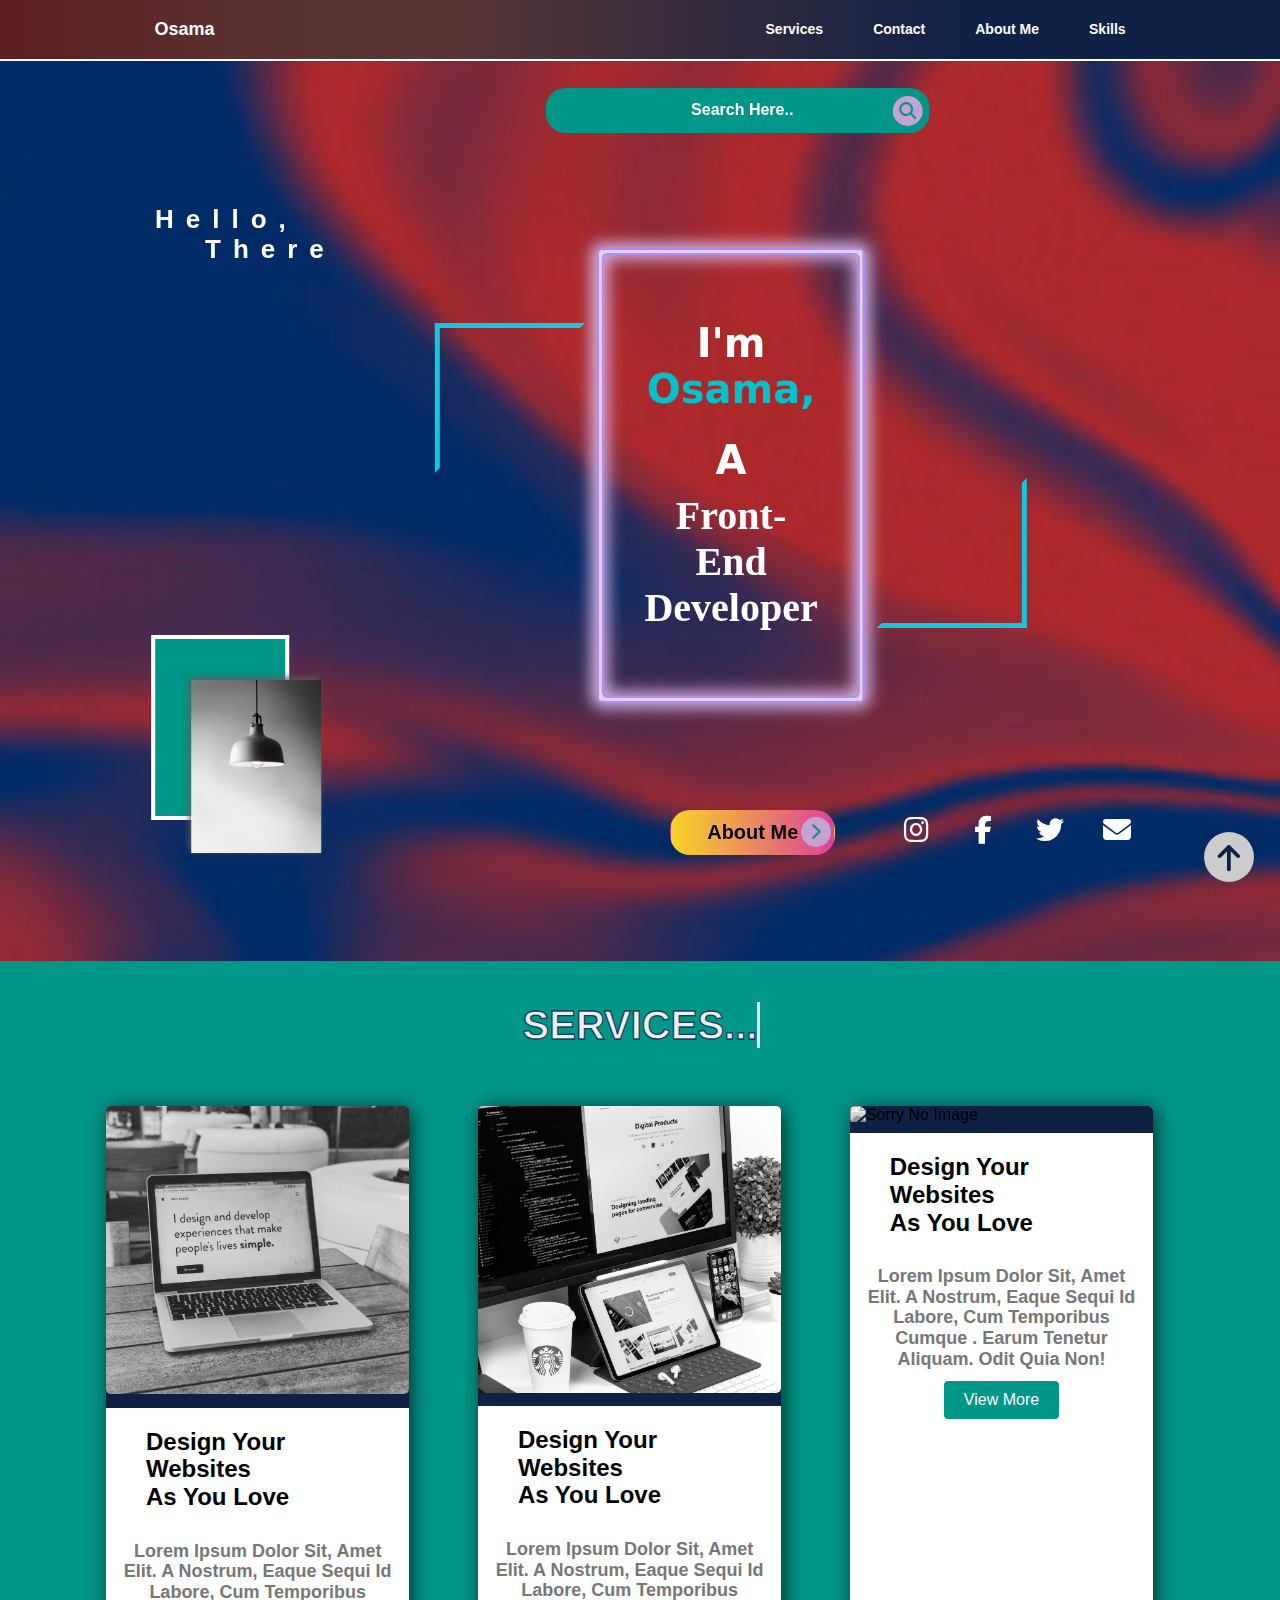
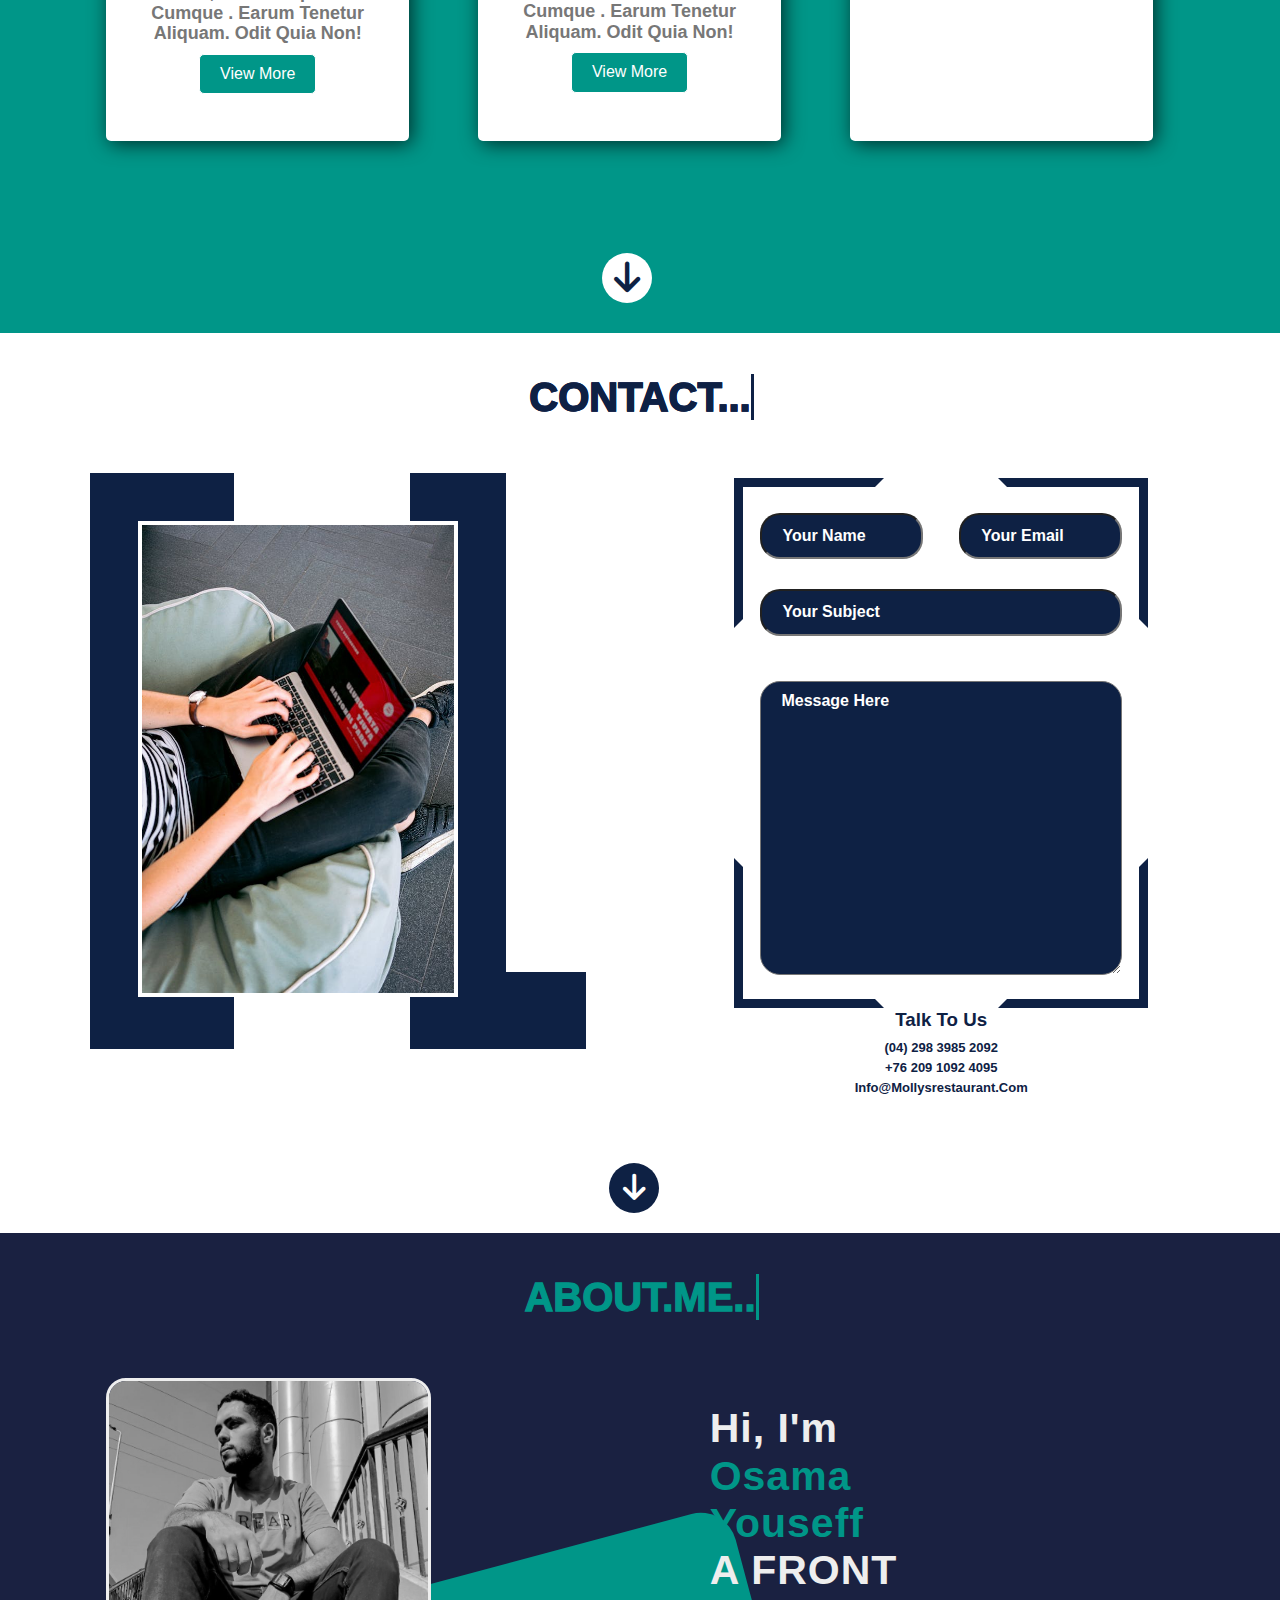
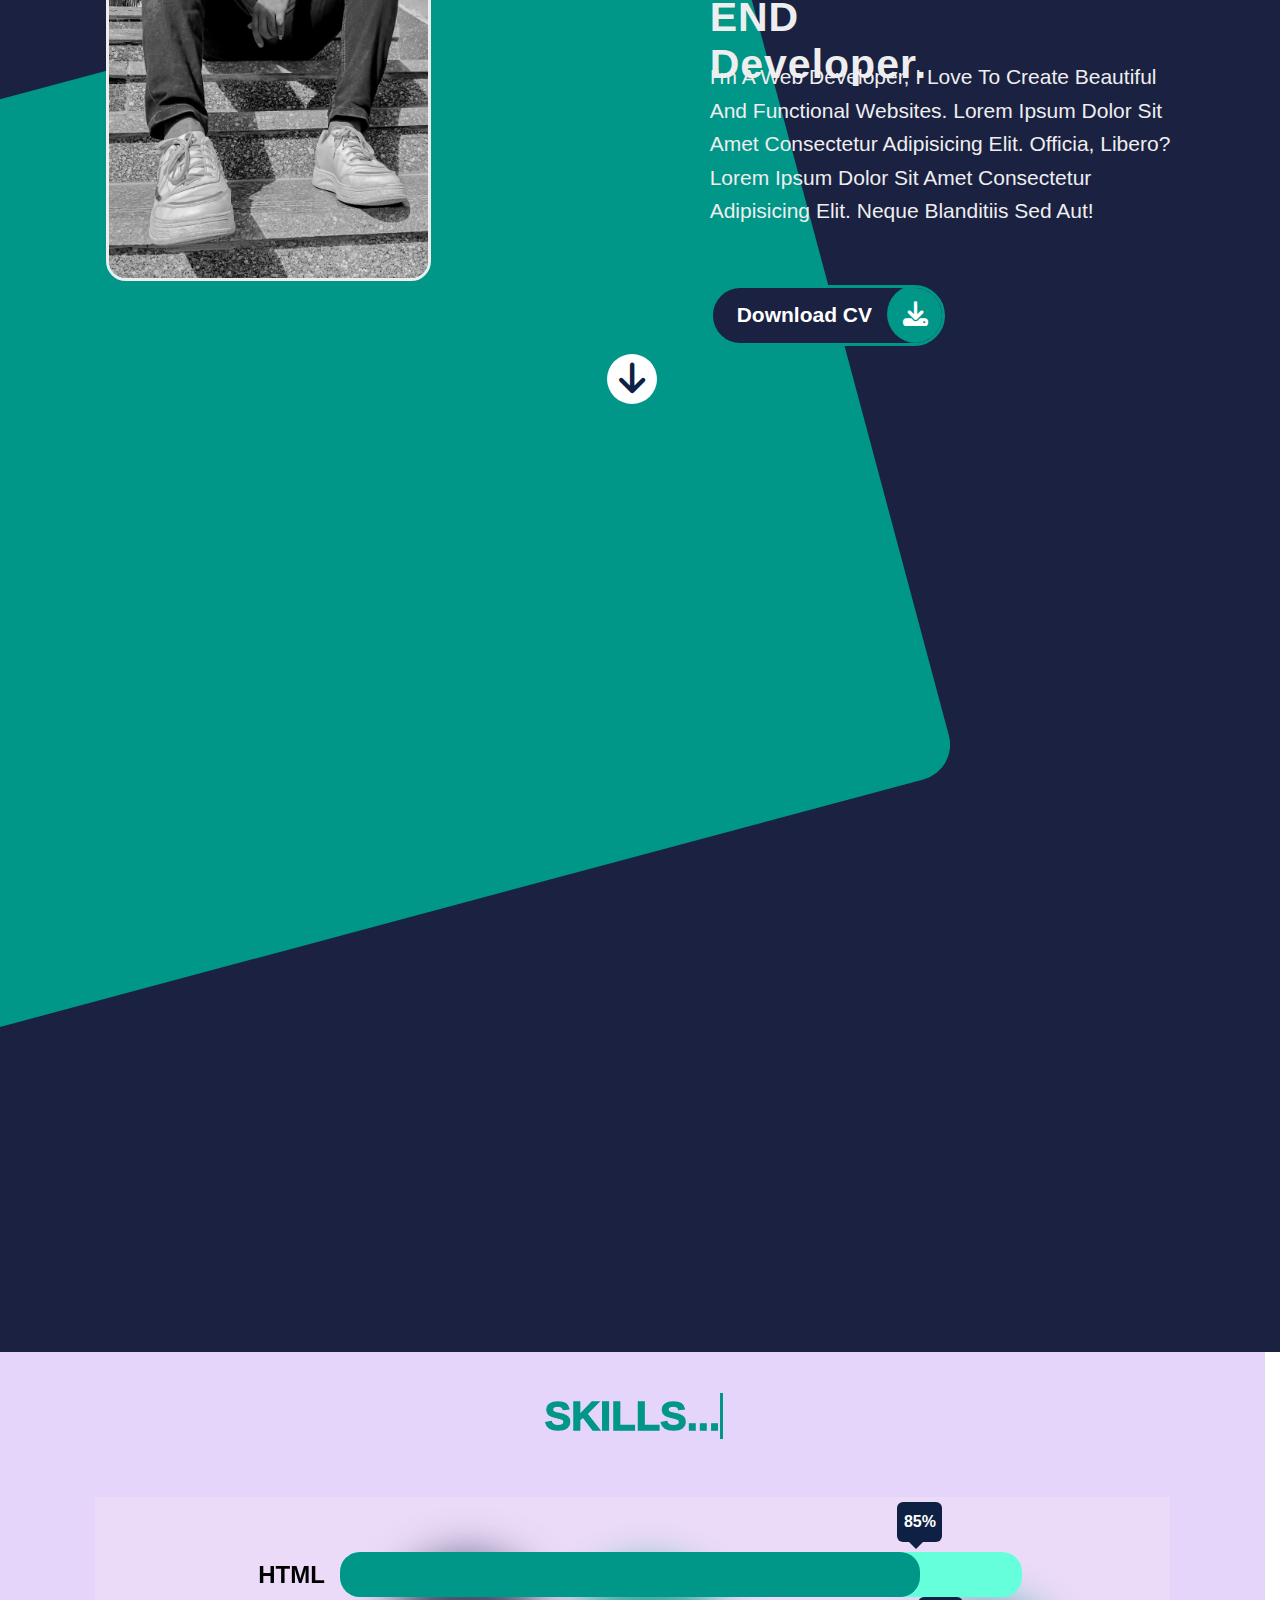
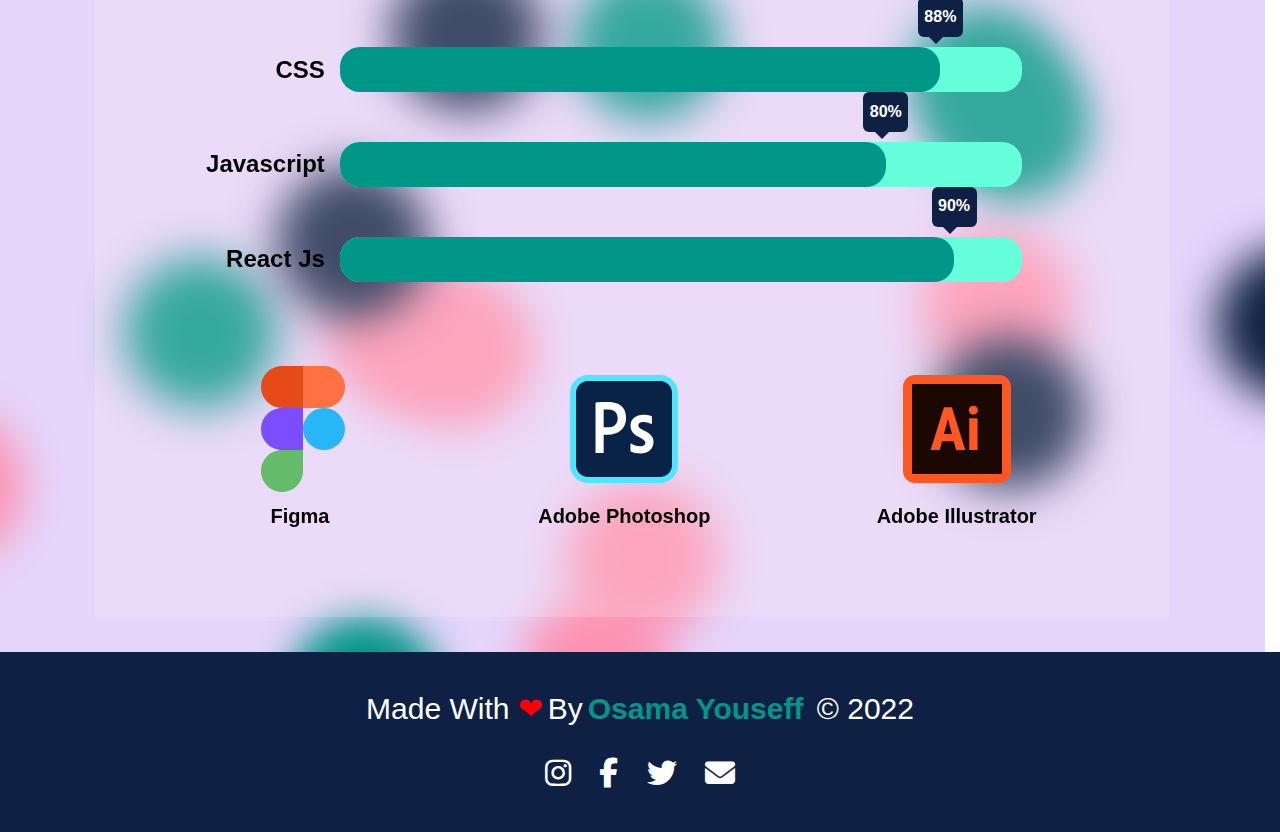
==== commit 36b25e33: "Update index.html" ====
--- a/index.html
+++ b/index.html
@@ -1,346 +1,346 @@
-<!DOCTYPE html>
-<html lang="en">
-  <head>
-    <meta charset="UTF-8" />
-    <meta http-equiv="X-UA-Compatible" content="IE=edge" />
-    <meta name="viewport" content="width=device-width, initial-scale=1.0" />
-    <link rel="stylesheet" href="css//normalize.css" />
-    <link rel="stylesheet" href="css/all.min.css" />
-    <link
-      rel="stylesheet"
-      href="https://cdnjs.cloudflare.com/ajax/libs/font-awesome/6.1.1/css/all.min.css"
-    />
-    <link rel="stylesheet" href="css/portfolio.css" />
-    <title>Osama's portfolio($)</title>
-  </head>
-  <body>
-    <!-- start top-button -->
-    <div class="top-button">
-      <a href="#header"><i class="fa-solid fa-arrow-down"></i></a>
-    </div>
-    <!-- end top-button -->
-    <!-- start header -->
-    <header id="header">
-      <div class="logo" id="logo">
-        <h1>Osama</h1>
-      </div>
-      <div class="links">
-        <ul>
-          <li><a href="#services">Services</a></li>
-          <li><a href="#contact">Contact</a></li>
-          <li><a href="#about-me">About me</a></li>
-          <li><a href="#skills">Skills</a></li>
-        </ul>
-      </div>
-    </header>
-    <!-- end header -->
-    <!-- start video-container  -->
-    <div class="video-container">
-      <video loop muted autoplay>
-        <source src="images/video.mp4" />
-      </video>
-    </div>
-    <!-- end video-container  -->
-    <!-- start landing  -->
-    <div class="landing">
-      <div class="search">
-        <input type="search" placeholder="Search Here.." />
-        <i class="fa-solid fa-magnifying-glass"></i>
-      </div>
-      <div class="mid-sec">
-        <div class="main-text">
-          <h1>
-            Hello,<br />
-            <span>There</span>
-          </h1>
-        </div>
-        <div class="name-text">
-          <div></div>
-          <div></div>
-          <span>
-            <span>
-              <p>I'm <span>Osama,</span></p>
-              <span
-                ><p>A</p>
-                Front-End Developer</span
-              >
-            </span>
-          </span>
-        </div>
-      </div>
-      <div class="bottom-sec">
-        <div class="image">
-          <img src="images/phil-desforges-KP7p0-DRGbg-unsplash.jpg" alt="" />
-        </div>
-        <div class="button">
-          <button>
-            <a href="#about-me">about me</a>
-            <i class="fa-solid fa-chevron-right"></i>
-          </button>
-        </div>
-        <div class="icons">
-          <i class="fa-brands fa-instagram"></i>
-          <i class="fa-brands fa-facebook-f"></i>
-          <i class="fa-brands fa-twitter"></i>
-          <i class="fa-solid fa-envelope"></i>
-        </div>
-      </div>
-      <div class="image">
-        <img src="images/logo.png" alt="sorry there is something wrong" />
-      </div>
-    </div>
-    <!-- start services -->
-    <div class="services" id="services">
-      <!-- <div class="main-heading">
-        <q> Services </q>
-      </div> -->
-      <div class="main-heading">
-        <h2 data-text="Services...">Services...</h2>
-      </div>
-      <div class="container">
-        <div class="services-sec">
-          <div class="servs">
-            <div class="srv-box">
-              <div class="floating-box">
-                <div class="image">
-                  <img src="images/design1.jpg" alt="sorry no image" />
-                </div>
-                <div class="info">
-                  <h4>
-                    design your websites<br />
-                    as you love
-                  </h4>
-                  <p>
-                    Lorem ipsum dolor sit, amet elit. A nostrum, eaque sequi id
-                    labore, cum temporibus cumque . Earum tenetur aliquam. odit
-                    quia non!
-                  </p>
-                  <div class="button">
-                    <button>View More</button>
-                  </div>
-                </div>
-              </div>
-            </div>
-            <div class="srv-box">
-              <div class="floating-box">
-                <div class="image">
-                  <img src="images/design2.jpg" alt="sorry no image" />
-                </div>
-                <div class="info">
-                  <h4>
-                    design your websites<br />
-                    as you love
-                  </h4>
-                  <p>
-                    Lorem ipsum dolor sit, amet elit. A nostrum, eaque sequi id
-                    labore, cum temporibus cumque . Earum tenetur aliquam. odit
-                    quia non!
-                  </p>
-                  <div class="button">
-                    <button>View More</button>
-                  </div>
-                </div>
-              </div>
-            </div>
-            <div class="srv-box">
-              <div class="floating-box">
-                <div class="image">
-                  <img src="images/design3.jpg" alt="sorry no image" />
-                </div>
-                <div class="info">
-                  <h4>
-                    design your websites<br />
-                    as you love
-                  </h4>
-                  <p>
-                    Lorem ipsum dolor sit, amet elit. A nostrum, eaque sequi id
-                    labore, cum temporibus cumque . Earum tenetur aliquam. odit
-                    quia non!
-                  </p>
-                  <div class="button">
-                    <button>View More</button>
-                  </div>
-                </div>
-              </div>
-            </div>
-          </div>
-        </div>
-      </div>
-      <span class="button-down"
-        ><a href="#contact"><i class="fa-solid fa-arrow-down"></i></a
-      ></span>
-    </div>
-    <!-- end services -->
-    <!-- start contact -->
-    <div class="contact" id="contact">
-      <div class="main-heading">
-        <h2 data-text="contact...">contact...</h2>
-      </div>
-      <div class="container">
-        <div class="left-sec">
-          <div class="image">
-            <img src="images/pexels-photo-3153204.jpeg" alt="" />
-            <span></span>
-          </div>
-        </div>
-        <div class="right-sec">
-          <form action="">
-            <div>
-              <input type="text" name="name" id="" placeholder="Your Name" />
-              <input type="text" name="name" id="" placeholder="Your Email" />
-            </div>
-            <input type="text" name="name" id="" placeholder="Your Subject" />
-            <textarea name="" id="" placeholder="message here"></textarea>
-            <ul>
-              <li></li>
-              <li></li>
-              <li></li>
-              <li></li>
-            </ul>
-          </form>
-          <div class="info">
-            <h3>talk to us</h3>
-            <ul>
-              <li>(04) 298 3985 2092</li>
-              <li>+76 209 1092 4095</li>
-              <li>info@mollysrestaurant.com</li>
-            </ul>
-          </div>
-        </div>
-        <span class="button-down"
-          ><a href="#about-me"><i class="fa-solid fa-arrow-down"></i></a
-        ></span>
-      </div>
-    </div>
-    <!-- start contact -->
-    <!-- start about me -->
-    <div class="about-me" id="about-me">
-      <div class="main-heading">
-        <h2 data-text="about.me..">about.me..</h2>
-      </div>
-      <div class="container">
-        <div class="about-me-sec">
-          <div class="left-sec">
-            <div class="image">
-              <img src="images/photo_3_2022-11-09_17-26-50.jpg" alt="" />
-            </div>
-          </div>
-          <div class="right-sec">
-            <h1>
-              Hi, I'm
-              <span> Osama Youseff</span><br />
-              A FRONT END Developer.
-            </h1>
-            <p>
-              I'm a Web Developer, I love to create beautiful and functional
-              websites. Lorem ipsum dolor sit amet consectetur adipisicing elit.
-              Officia, libero? Lorem ipsum dolor sit amet consectetur
-              adipisicing elit. Neque blanditiis sed aut!
-            </p>
-            <div class="button">
-              <button>
-                <span>download CV </span>
-                <span></span>
-                <i class="fa-solid fa-download"></i>
-              </button>
-            </div>
-          </div>
-        </div>
-        <span class="button-down"
-          ><a href="#skills"><i class="fa-solid fa-arrow-down"></i></a>
-        </span>
-      </div>
-    </div>
-    <!-- end about me -->
-    <!-- start skills -->
-    <div class="skills" id="skills">
-      <div class="background">
-        <span></span>
-        <span></span>
-        <span></span>
-        <span></span>
-        <span></span>
-        <span></span>
-        <span></span>
-        <span></span>
-        <span></span>
-        <span></span>
-        <span></span>
-        <span></span>
-        <span></span>
-        <span></span>
-        <span></span>
-        <span></span>
-        <span></span>
-        <span></span>
-        <span></span>
-        <span></span>
-      </div>
-      <div class="main-heading">
-        <h2 data-text="skills...">skills...</h2>
-      </div>
-      <div class="container">
-        <div class="box-skills">
-          <div class="skill">
-            <p>HTML</p>
-            <div class="prog">
-              <span style="width: 85%" data-prog="85%"></span>
-            </div>
-          </div>
-          <div class="skill">
-            <p>CSS</p>
-            <div class="prog">
-              <span style="width: 88%" data-prog="88%"></span>
-            </div>
-          </div>
-          <div class="skill">
-            <p>javascript</p>
-            <div class="prog">
-              <span style="width: 80%" data-prog="80%"></span>
-            </div>
-          </div>
-          <div class="skill">
-            <p>React js</p>
-            <div class="prog">
-              <span style="width: 90%" data-prog="90%"></span>
-            </div>
-          </div>
-        </div>
-        <div class="more-skills">
-          <div class="skl">
-            <div class="image">
-              <img src="images/icons8-figma-144.svg" alt="" />
-            </div>
-            <p>Figma</p>
-          </div>
-          <div class="skl">
-            <div class="image">
-              <img src="images/icons8-adobe-photoshop-144.svg" alt="" />
-            </div>
-            <p>adobe photoshop</p>
-          </div>
-          <div class="skl">
-            <div class="image">
-              <img src="images/icons8-adobe-illustrator-144.svg" alt="" />
-            </div>
-            <p>adobe illustrator</p>
-          </div>
-        </div>
-      </div>
-    </div>
-    <!-- end skills -->
-    <!-- start footer -->
-    <footer>
-      <div class="text">
-        Made With <span>❤</span>By<span>Osama youseff</span> © 2022
-      </div>
-      <div class="icons">
-        <i class="fa-brands fa-instagram"></i>
-        <i class="fa-brands fa-facebook-f"></i>
-        <i class="fa-brands fa-twitter"></i>
-        <i class="fa-solid fa-envelope"></i>
-      </div>
-    </footer>
-    <!-- end footer -->
-  </body>
-</html>
+<!DOCTYPE html>
+<html lang="en">
+  <head>
+    <meta charset="UTF-8" />
+    <meta http-equiv="X-UA-Compatible" content="IE=edge" />
+    <meta name="viewport" content="width=device-width, initial-scale=1.0" />
+    <link rel="stylesheet" href="css//normalize.css" />
+    <link rel="stylesheet" href="css/all.min.css" />
+    <link
+      rel="stylesheet"
+      href="https://cdnjs.cloudflare.com/ajax/libs/font-awesome/6.1.1/css/all.min.css"
+    />
+    <link rel="stylesheet" href="css/portfolio.css" />
+    <title>Osama's portfolio($)</title>
+  </head>
+  <body>
+    <!-- start top-button -->
+    <div class="top-button">
+      <a href="#header"><i class="fa-solid fa-arrow-down"></i></a>
+    </div>
+    <!-- end top-button -->
+    <!-- start header -->
+    <header id="header">
+      <div class="logo" id="logo">
+        <h1>Osama</h1>
+      </div>
+      <div class="links">
+        <ul>
+          <li><a href="#services">Services</a></li>
+          <li><a href="#contact">Contact</a></li>
+          <li><a href="#about-me">About me</a></li>
+          <li><a href="#skills">Skills</a></li>
+        </ul>
+      </div>
+    </header>
+    <!-- end header -->
+    <!-- start video-container  -->
+    <div class="video-container">
+      <video loop muted autoplay>
+        <source src="images/video.mp4" />
+      </video>
+    </div>
+    <!-- end video-container  -->
+    <!-- start landing  -->
+    <div class="landing">
+      <div class="search">
+        <input type="search" placeholder="Search Here.." />
+        <i class="fa-solid fa-magnifying-glass"></i>
+      </div>
+      <div class="mid-sec">
+        <div class="main-text">
+          <h1>
+            Hello,<br />
+            <span>There</span>
+          </h1>
+        </div>
+        <div class="name-text">
+          <div></div>
+          <div></div>
+          <span>
+            <span>
+              <p>I'm <span>Osama,</span></p>
+              <span
+                ><p>A</p>
+                Front-End Developer</span
+              >
+            </span>
+          </span>
+        </div>
+      </div>
+      <div class="bottom-sec">
+        <div class="image">
+          <img src="images/phil-desforges-KP7p0-DRGbg-unsplash.jpg" alt="" />
+        </div>
+        <div class="button">
+          <button>
+            <a href="#about-me">about me</a>
+            <i class="fa-solid fa-chevron-right"></i>
+          </button>
+        </div>
+        <div class="icons">
+          <i class="fa-brands fa-instagram"></i>
+          <i class="fa-brands fa-facebook-f"></i>
+          <i class="fa-brands fa-twitter"></i>
+          <i class="fa-solid fa-envelope"></i>
+        </div>
+      </div>
+      <div class="image">
+        <img src="images/logo.png" alt="sorry there is something wrong" />
+      </div>
+    </div>
+    <!-- start services -->
+    <div class="services" id="services">
+      <!-- <div class="main-heading">
+        <q> Services </q>
+      </div> -->
+      <div class="main-heading">
+        <h2 data-text="Services...">Services...</h2>
+      </div>
+      <div class="container">
+        <div class="services-sec">
+          <div class="servs">
+            <div class="srv-box">
+              <div class="floating-box">
+                <div class="image">
+                  <img src="images/design1.jpg" alt="sorry no image" />
+                </div>
+                <div class="info">
+                  <h4>
+                    design your websites<br />
+                    as you love
+                  </h4>
+                  <p>
+                    Lorem ipsum dolor sit, amet elit. A nostrum, eaque sequi id
+                    labore, cum temporibus cumque . Earum tenetur aliquam. odit
+                    quia non!
+                  </p>
+                  <div class="button">
+                    <button>View More</button>
+                  </div>
+                </div>
+              </div>
+            </div>
+            <div class="srv-box">
+              <div class="floating-box">
+                <div class="image">
+                  <img src="images/design2.jpg" alt="sorry no image" />
+                </div>
+                <div class="info">
+                  <h4>
+                    design your websites<br />
+                    as you love
+                  </h4>
+                  <p>
+                    Lorem ipsum dolor sit, amet elit. A nostrum, eaque sequi id
+                    labore, cum temporibus cumque . Earum tenetur aliquam. odit
+                    quia non!
+                  </p>
+                  <div class="button">
+                    <button>View More</button>
+                  </div>
+                </div>
+              </div>
+            </div>
+            <div class="srv-box">
+              <div class="floating-box">
+                <div class="image">
+                  <img src="images/design3.jpg" alt="sorry no image" />
+                </div>
+                <div class="info">
+                  <h4>
+                    design your websites<br />
+                    as you love
+                  </h4>
+                  <p>
+                    Lorem ipsum dolor sit, amet elit. A nostrum, eaque sequi id
+                    labore, cum temporibus cumque . Earum tenetur aliquam. odit
+                    quia non!
+                  </p>
+                  <div class="button">
+                    <button>View More</button>
+                  </div>
+                </div>
+              </div>
+            </div>
+          </div>
+        </div>
+      </div>
+      <span class="button-down"
+        ><a href="#contact"><i class="fa-solid fa-arrow-down"></i></a
+      ></span>
+    </div>
+    <!-- end services -->
+    <!-- start contact -->
+    <div class="contact" id="contact">
+      <div class="main-heading">
+        <h2 data-text="contact...">contact...</h2>
+      </div>
+      <div class="container">
+        <div class="left-sec">
+          <div class="image">
+            <img src="images/pexels-photo-3153204.jpeg" alt="" />
+            <span></span>
+          </div>
+        </div>
+        <div class="right-sec">
+          <form action="">
+            <div>
+              <input type="text" name="name" id="" placeholder="Your Name" />
+              <input type="text" name="name" id="" placeholder="Your Email" />
+            </div>
+            <input type="text" name="name" id="" placeholder="Your Subject" />
+            <textarea name="" id="" placeholder="message here"></textarea>
+            <ul>
+              <li></li>
+              <li></li>
+              <li></li>
+              <li></li>
+            </ul>
+          </form>
+          <div class="info">
+            <h3>talk to us</h3>
+            <ul>
+              <li>(04) 298 3985 2092</li>
+              <li>+76 209 1092 4095</li>
+              <li>info@mollysrestaurant.com</li>
+            </ul>
+          </div>
+        </div>
+        <span class="button-down"
+          ><a href="#about-me"><i class="fa-solid fa-arrow-down"></i></a
+        ></span>
+      </div>
+    </div>
+    <!-- start contact -->
+    <!-- start about me -->
+    <div class="about-me" id="about-me">
+      <div class="main-heading">
+        <h2 data-text="about.me..">about.me..</h2>
+      </div>
+      <div class="container">
+        <div class="about-me-sec">
+          <div class="left-sec">
+            <div class="image">
+              <img src="images/photo_3_2022-11-09_17-26-50.jpg" alt="" />
+            </div>
+          </div>
+          <div class="right-sec">
+            <h1>
+              Hi, I'm
+              <span> Osama Youseff</span><br />
+              A FRONT END Developer.
+            </h1>
+            <p>
+              I'm a Web Developer, I love to create beautiful and functional
+              websites. Lorem ipsum dolor sit amet consectetur adipisicing elit.
+              Officia, libero? Lorem ipsum dolor sit amet consectetur
+              adipisicing elit. Neque blanditiis sed aut!
+            </p>
+            <div class="button">
+              <button>
+                <span>download CV </span>
+                <span></span>
+                <i class="fa-solid fa-download"></i>
+              </button>
+            </div>
+          </div>
+        </div>
+        <span class="button-down"
+          ><a href="#skills"><i class="fa-solid fa-arrow-down"></i></a>
+        </span>
+      </div>
+    </div>
+    <!-- end about me -->
+    <!-- start skills -->
+    <div class="skills" id="skills">
+      <div class="background">
+        <span></span>
+        <span></span>
+        <span></span>
+        <span></span>
+        <span></span>
+        <span></span>
+        <span></span>
+        <span></span>
+        <span></span>
+        <span></span>
+        <span></span>
+        <span></span>
+        <span></span>
+        <span></span>
+        <span></span>
+        <span></span>
+        <span></span>
+        <span></span>
+        <span></span>
+        <span></span>
+      </div>
+      <div class="main-heading">
+        <h2 data-text="skills...">skills...</h2>
+      </div>
+      <div class="container">
+        <div class="box-skills">
+          <div class="skill">
+            <p>HTML</p>
+            <div class="prog">
+              <span style="width: 85%" data-prog="85%"></span>
+            </div>
+          </div>
+          <div class="skill">
+            <p>CSS</p>
+            <div class="prog">
+              <span style="width: 88%" data-prog="88%"></span>
+            </div>
+          </div>
+          <div class="skill">
+            <p>javascript</p>
+            <div class="prog">
+              <span style="width: 80%" data-prog="80%"></span>
+            </div>
+          </div>
+          <div class="skill">
+            <p>React js</p>
+            <div class="prog">
+              <span style="width: 90%" data-prog="90%"></span>
+            </div>
+          </div>
+        </div>
+        <div class="more-skills">
+          <div class="skl">
+            <div class="image">
+              <img src="images/icons8-figma-144.svg" alt="" />
+            </div>
+            <p>Figma</p>
+          </div>
+          <div class="skl">
+            <div class="image">
+              <img src="images/icons8-adobe-photoshop-144.svg" alt="" />
+            </div>
+            <p>adobe photoshop</p>
+          </div>
+          <div class="skl">
+            <div class="image">
+              <img src="images/icons8-adobe-illustrator-144.svg" alt="" />
+            </div>
+            <p>adobe illustrator</p>
+          </div>
+        </div>
+      </div>
+    </div>
+    <!-- end skills -->
+    <!-- start footer -->
+    <footer>
+      <div class="text">
+        Made With <span>❤</span>By<span>Osama youseff</span> © 2022
+      </div>
+      <div class="icons">
+        <i class="fa-brands fa-instagram"></i>
+        <i class="fa-brands fa-facebook-f"></i>
+        <i class="fa-brands fa-twitter"></i>
+        <i class="fa-solid fa-envelope"></i>
+      </div>
+    </footer>
+    <!-- end footer -->
+  </body>
+</html>
